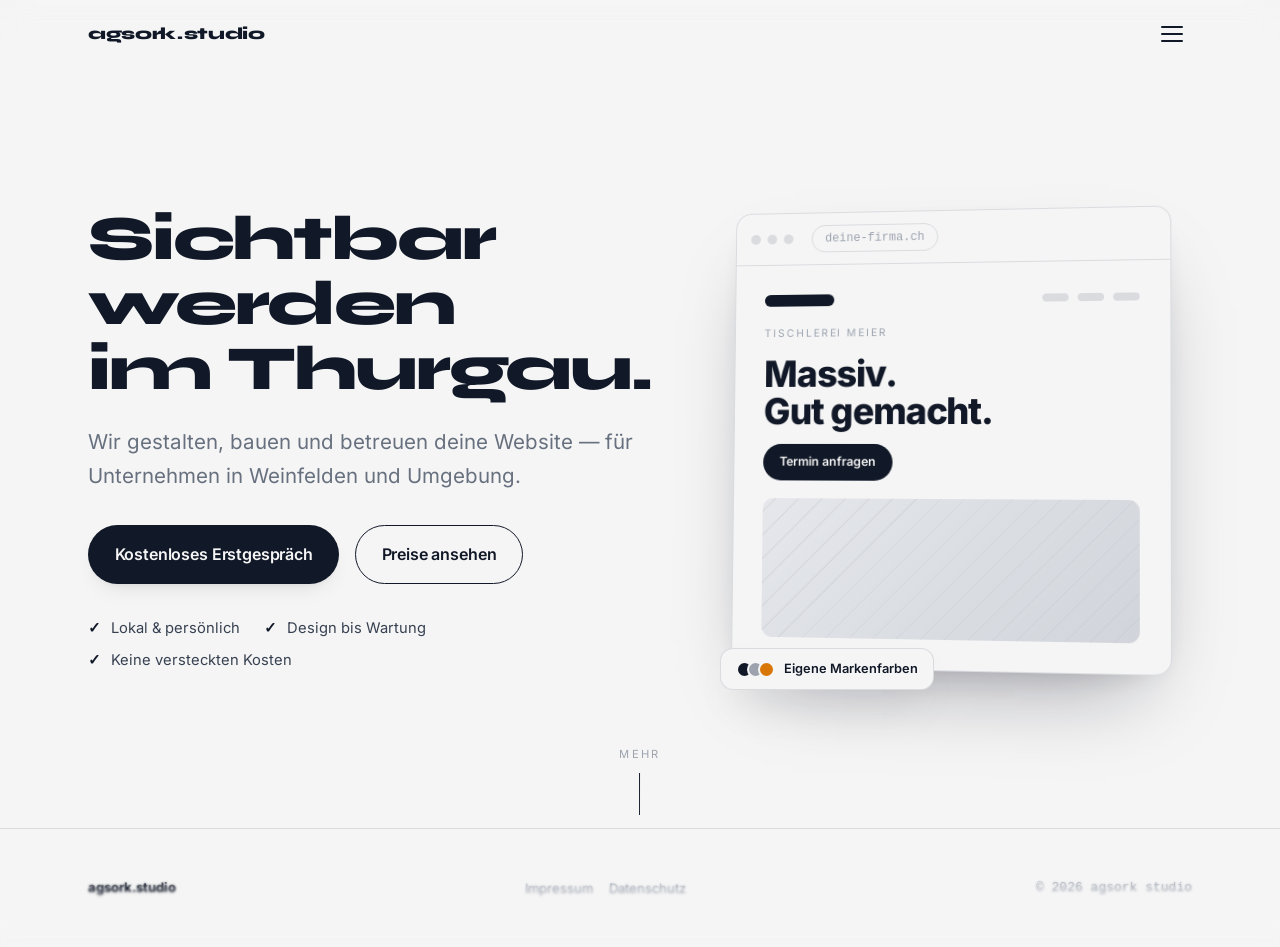
==== index.html @ 837fc0e7 "P0-3: JSON-LD Angebote/Preise korrigieren - priceRange 'ab CHF 249' -> strukturierte makesOffer (Web" ====
<!DOCTYPE html>
<html lang="de-CH">
<head>
  <meta charset="UTF-8" />
  <meta name="viewport" content="width=device-width, initial-scale=1.0" />
  <title>agsork studio — Sichtbar werden im Thurgau</title>
  <meta
    name="description"
    content="agsork studio baut visuell starke Websites für Unternehmen in Weinfelden und Umgebung — von Design bis Social Media."
  />

  <!-- Open Graph -->
  <meta property="og:type" content="website" />
  <meta property="og:url" content="https://agsork.studio/" />
  <meta property="og:title" content="agsork studio — Sichtbar werden im Thurgau" />
  <meta property="og:description" content="agsork studio baut visuell starke Websites für Unternehmen in Weinfelden und Umgebung — von Design bis Social Media." />
  <meta property="og:locale" content="de_CH" />
  <meta property="og:site_name" content="agsork studio" />
  <meta property="og:image" content="https://agsork.studio/og-image.jpg" />

  <!-- Twitter / X -->
  <meta name="twitter:card" content="summary_large_image" />
  <meta name="twitter:site" content="@AgsorkStudio" />
  <meta name="twitter:image" content="https://agsork.studio/og-image.jpg" />
  <meta name="twitter:title" content="agsork studio — Sichtbar werden im Thurgau" />
  <meta name="twitter:description" content="agsork studio baut visuell starke Websites für Unternehmen in Weinfelden und Umgebung — von Design bis Social Media." />

  <link rel="canonical" href="https://agsork.studio/" />

  <!-- Favicon: Original-Logo (PNG) -->
  <link rel="icon" type="image/png" sizes="32x32" href="/favicon-32.png?v=3" />
  <link rel="apple-touch-icon" sizes="180x180" href="/apple-touch-icon.png?v=3" />

  <!-- Schriften werden lokal gehostet (DSGVO/DSG Schweiz): @font-face in
       styles.css, Dateien unter /fonts/. Keine Anfrage an Google-Server. -->

  <link rel="stylesheet" href="/styles.css?v=1.4.9" />

  <!-- Structured Data (Local SEO): lokales Unternehmen im Thurgau -->
  <script type="application/ld+json">
  {
    "@context": "https://schema.org",
    "@type": "ProfessionalService",
    "name": "agsork studio",
    "description": "Webdesign, Entwicklung und Social Media Management für Unternehmen in Weinfelden und Umgebung.",
    "url": "https://agsork.studio/",
    "email": "adrian.kux@agsork.studio",
    "telephone": "+41 78 269 42 29",
    "image": "https://agsork.studio/og-image.jpg",
    "priceRange": "CHF 249–1499",
    "founder": { "@type": "Person", "name": "Adrian Kux" },
    "address": {
      "@type": "PostalAddress",
      "streetAddress": "Ottenbergstrasse 26",
      "postalCode": "8572",
      "addressLocality": "Berg",
      "addressRegion": "Thurgau",
      "addressCountry": "CH"
    },
    "areaServed": [
      { "@type": "City", "name": "Weinfelden" },
      { "@type": "City", "name": "Kreuzlingen" },
      { "@type": "City", "name": "Frauenfeld" },
      { "@type": "City", "name": "Romanshorn" },
      { "@type": "City", "name": "Amriswil" },
      { "@type": "AdministrativeArea", "name": "Thurgau" }
    ],
    "makesOffer": [
      {
        "@type": "Offer",
        "name": "Website — Design, Umsetzung, Hosting & Wartung",
        "priceSpecification": { "@type": "PriceSpecification", "price": 1499, "priceCurrency": "CHF" },
        "description": "Einmalig CHF 1499 für Design, Umsetzung und Go-Live, danach CHF 14.99 pro Monat für Hosting und Wartung."
      },
      {
        "@type": "Offer",
        "name": "Social Media Management",
        "priceSpecification": { "@type": "UnitPriceSpecification", "price": 249, "priceCurrency": "CHF", "unitText": "Monat" },
        "description": "Betreuung von Instagram und Facebook, ein Beitrag pro Woche im Look deiner Marke."
      }
    ]
  }
  </script>
</head>

<body>
  <!-- Skip-Link für Tastatur-/Screenreader-Nutzung -->
  <a class="skip-link" href="#main">Zum Inhalt springen</a>

  <!-- ============================================================
       KOPFZEILE / NAVIGATION
       Die volle Leiste minimiert sich beim Scrollen in die
       Liquid-Glass-Pille (.glass-dock); Refraktion via SVG-Filter
       (script.js, GlassDock), Fallback: Frosted Glass.
       ============================================================ -->
  <header class="site-header" id="siteHeader">
    <div class="container nav-shell">
      <div class="glass-dock" id="glassDock">
        <a class="wordmark" href="/" aria-label="agsork studio – Startseite">
          agsork<span class="wordmark-dot">.</span>studio
        </a>

        <button
          class="nav-toggle"
          id="navToggle"
          aria-expanded="false"
          aria-controls="menuOverlay"
          aria-haspopup="true"
          aria-label="Menü öffnen"
        >
          <span></span><span></span><span></span>
        </button>
      </div>
    </div>
  </header>

  <!-- ============================================================
       NAVIGATIONS-OVERLAY — MENÜ-LISTE
       Der Drei-Strich-Button fasst die vier Ziele zusammen und öffnet
       dieses Vollflächen-Overlay: die Ziele erscheinen als klare, grosse
       Liste (Mechanik in script.js → NavMenu). Jedes Ziel ist eine
       eigene Seite.
       ============================================================ -->
  <div class="menu-overlay" id="menuOverlay" aria-hidden="true">
    <nav class="option-wheel" id="navWheel" aria-label="Hauptnavigation">
      <a class="option-wheel__item" href="/angebot/">Angebot</a>
      <a class="option-wheel__item" href="/pricing/">Pricing</a>
      <a class="option-wheel__item" href="/portfolio/">Portfolio</a>
      <a class="option-wheel__item" href="/kontakt/">Kontakt</a>
    </nav>
  </div>

  <main id="main">
    <!-- ============================================================
         HERO — Startseite
         ============================================================ -->
    <section class="hero" id="hero">
      <div class="container hero-grid">
        <!-- Textspalte: Hierarchie-Strips (Kicker → Headline → Sub → CTA → Trust) -->
        <div class="hero-copy">
          <h1 class="hero-title reveal">Sichtbar werden im&nbsp;Thurgau.</h1>
          <p class="hero-sub reveal" style="--i: 1">
            Wir gestalten, bauen und betreuen deine Website — für Unternehmen
            in Weinfelden und Umgebung.
          </p>
          <div class="hero-actions reveal" style="--i: 2">
            <a class="btn btn-primary magnetic" href="/kontakt/">Kostenloses Erstgespräch</a>
            <a class="btn btn-ghost magnetic" href="/pricing/">Preise ansehen</a>
          </div>
          <ul class="hero-trust reveal" style="--i: 3">
            <li>Lokal &amp; persönlich</li>
            <li>Design bis Wartung</li>
            <li>Keine versteckten Kosten</li>
          </ul>
        </div>

        <!-- Visual: zeigt das Ergebnis (eine fertige Website) -->
        <div class="hero-visual reveal" style="--i: 2" aria-hidden="true">
          <div class="hv-browser">
            <div class="hv-bar">
              <span></span><span></span><span></span>
              <em class="hv-url">deine-firma.ch</em>
            </div>
            <div class="hv-page">
              <div class="hv-nav">
                <span class="hv-logo"></span>
                <span class="hv-links"><i></i><i></i><i></i></span>
              </div>
              <p class="hv-eyebrow">Tischlerei Meier</p>
              <p class="hv-title">Massiv.<br />Gut&nbsp;gemacht.</p>
              <span class="hv-cta">Termin anfragen</span>
              <div class="hv-media"></div>
            </div>
          </div>
          <div class="hv-badge">
            <span class="hv-badge-swatches"><i></i><i></i><i></i></span>
            Eigene Markenfarben
          </div>
        </div>
      </div>

      <a class="hero-scroll" href="/angebot/" aria-label="Zum Angebot">
        <span>Mehr</span>
        <span class="hero-scroll-line" aria-hidden="true"></span>
      </a>
    </section>
  </main>

  <!-- ============================================================
       FOOTER
       ============================================================ -->
  <footer class="site-footer">
    <div class="container footer-inner">
      <span class="footer-mark">agsork.studio</span>
      <nav class="footer-legal" aria-label="Rechtliches">
        <button
          class="footer-legal-link"
          type="button"
          data-modal-open="modalImpressum"
          aria-haspopup="dialog"
          aria-controls="modalImpressum"
        >Impressum</button>
        <button
          class="footer-legal-link"
          type="button"
          data-modal-open="modalDatenschutz"
          aria-haspopup="dialog"
          aria-controls="modalDatenschutz"
        >Datenschutz</button>
      </nav>
      <span class="footer-year" id="footerYear">© 2026 agsork studio</span>
    </div>
  </footer>

  <!-- ============================================================
       RECHTLICHES — MODALS (Impressum / Datenschutz)
       ============================================================ -->
  <div
    class="modal"
    id="modalImpressum"
    role="dialog"
    aria-modal="true"
    aria-labelledby="modalImpressumTitle"
    aria-hidden="true"
  >
    <div class="modal-backdrop" data-modal-close></div>
    <div class="modal-card" tabindex="-1">
      <header class="modal-head">
        <h2 class="modal-title" id="modalImpressumTitle">Impressum</h2>
        <button class="modal-close" type="button" data-modal-close aria-label="Dialog schliessen">
          <svg viewBox="0 0 24 24" fill="none" stroke="currentColor" stroke-width="2" aria-hidden="true">
            <path d="M6 6l12 12M18 6 6 18" />
          </svg>
        </button>
      </header>
      <div class="modal-body">
        <p>
          Adrian Kux<br />
          Ottenbergstrasse 26<br />
          8572 Berg, Schweiz
        </p>
        <p>
          E-Mail: <a href="mailto:adrian.kux@agsork.studio">adrian.kux@agsork.studio</a><br />
          Telefon: <a href="tel:+41782694229">078 269 42 29</a>
        </p>
      </div>
    </div>
  </div>

  <div
    class="modal"
    id="modalDatenschutz"
    role="dialog"
    aria-modal="true"
    aria-labelledby="modalDatenschutzTitle"
    aria-hidden="true"
  >
    <div class="modal-backdrop" data-modal-close></div>
    <div class="modal-card" tabindex="-1">
      <header class="modal-head">
        <h2 class="modal-title" id="modalDatenschutzTitle">Datenschutzerklärung</h2>
        <button class="modal-close" type="button" data-modal-close aria-label="Dialog schliessen">
          <svg viewBox="0 0 24 24" fill="none" stroke="currentColor" stroke-width="2" aria-hidden="true">
            <path d="M6 6l12 12M18 6 6 18" />
          </svg>
        </button>
      </header>
      <div class="modal-body">
        <h3>Verantwortliche Person</h3>
        <p>
          Adrian Kux<br />
          Ottenbergstrasse 26<br />
          8572 Berg, Schweiz<br />
          E-Mail: <a href="mailto:adrian.kux@agsork.studio">adrian.kux@agsork.studio</a>
        </p>
        <p>
          Diese Datenschutzerklärung informiert dich darüber, welche
          Personendaten beim Besuch von agsork.studio bearbeitet werden.
        </p>
        <h3>Hosting und technische Bereitstellung</h3>
        <p>
          Diese Website wird über GitHub Pages gehostet und über Cloudflare
          als Content-Delivery-Netzwerk ausgeliefert. Dabei werden automatisch
          technische Daten wie deine IP-Adresse, Browsertyp und
          Zugriffszeitpunkt in Server-Logs verarbeitet. Beide Anbieter haben
          Serverstandorte auch in den USA; eine Datenübermittlung ins Ausland
          ist damit möglich.
        </p>
        <h3>Schriften</h3>
        <p>
          Die verwendeten Schriften werden lokal von diesem Server
          ausgeliefert. Es werden dabei keine Personendaten an Dritte
          (insbesondere nicht an Google) übermittelt.
        </p>
        <h3>Kontaktaufnahme per E-Mail</h3>
        <p>
          Wenn du uns über die auf der Website angegebene E-Mail-Adresse
          kontaktierst, werden die von dir mitgeteilten Daten (z. B. Name,
          E-Mail-Adresse, Inhalt deiner Nachricht) zur Bearbeitung deiner
          Anfrage verwendet. Eingehende E-Mails an adrian.kux@agsork.studio
          werden über Cloudflare Email Routing an ein Gmail-Postfach
          (Google LLC, USA) weitergeleitet.
        </p>
        <h3>Cookies</h3>
        <p>Diese Website selbst setzt keine eigenen Cookies.</p>
        <h3>Deine Rechte</h3>
        <p>
          Du hast das Recht, Auskunft über deine bei uns bearbeiteten
          Personendaten zu verlangen sowie deren Berichtigung oder Löschung
          zu beantragen. Wende dich dazu an die oben genannte Kontaktadresse.
        </p>
        <h3>Änderungen</h3>
        <p>
          Wir behalten uns vor, diese Datenschutzerklärung anzupassen, sobald
          sich die Datenbearbeitung auf dieser Website ändert (z. B. bei
          Einführung eines Kontaktformulars oder von Analyse-Tools).
        </p>
      </div>
    </div>
  </div>

  <script src="/script.js?v=1.4.9"></script>
</body>
</html>
---- styles.css ----
/* ============================================================
   agsork studio — styles.css
   Design-System: 4 neutrale Basisfarben + 1 Amber-Akzent, der
   ausschliesslich „live/aktueller Status" bedeutet (nie CTAs).
   Fonts: 2 Familien, LOKAL gehostet (DSGVO/DSG) — Inter (Body/UI),
   Syne (Display-Headlines & Wordmark). Zahlen/Meta: System-Mono.
   ============================================================ */

/* ---------- Schriften: lokal gehostet (Variable Fonts, /fonts/) ----------
   Kein Google-Fonts-Request mehr. Inter deckt 300–800 in EINER Datei ab,
   Syne 700–800 — zusammen ~83 KB. font-display: swap → sofort lesbar. */
@font-face {
  font-family: "Inter";
  font-style: normal;
  font-weight: 300 800;
  font-display: swap;
  src: url("/fonts/Inter-Variable.woff2") format("woff2");
}
@font-face {
  font-family: "Syne";
  font-style: normal;
  font-weight: 700 800;
  font-display: swap;
  src: url("/fonts/Syne-Variable.woff2") format("woff2");
}

/* ---------- Design-Tokens ---------- */
:root {
  /* Farben — 4 neutrale Basisfarben + 1 Akzent (Aufgabe 1) */
  --c-dark: #111827;   /* Überschriften; Hintergrund CTA Typ 1; Text CTA Typ 2 */
  --c-light: #F5F5F5;  /* Seitenhintergrund; Text CTA Typ 1; Hintergrund CTA Typ 2 */
  --c-mid: #374151;    /* Fliesstext-Grundton */
  --c-muted: #9CA3AF;  /* gedämpfter Fliesstext, Labels/Captions */
  --c-border: rgba(156, 163, 175, 0.32); /* Haarlinien — Tint von --c-muted */

  /* Einzige Akzentfarbe: Amber = „live/aktueller Status", NICHT für CTAs.
     (Alternative, falls kräftiger gewünscht: #EA580C) */
  --c-warm: #D97706;
  --c-warm-soft: rgba(217, 119, 6, 0.18);

  /* Tiefe: weiche, geschichtete Schatten (10x: Depth statt flacher Borders) */
  --shadow-sm: 0 1px 2px rgba(12, 14, 24, 0.04), 0 2px 5px rgba(12, 14, 24, 0.03);
  --shadow-md: 0 10px 24px -12px rgba(12, 14, 24, 0.16), 0 3px 8px -4px rgba(12, 14, 24, 0.07);
  --shadow-lg: 0 30px 60px -26px rgba(12, 14, 24, 0.24), 0 12px 26px -16px rgba(12, 14, 24, 0.12);

  /* Typo — vier Familien mit klar begrenzten Rollen (Aufgabe 2) */
  --font-body: "Inter", -apple-system, "Segoe UI", Roboto, Helvetica, Arial, sans-serif;
  /* Brand/Kicker war Silkscreen → jetzt Inter (2-Font-Setup). Die
     Wordmark nutzt separat Syne (--font-display), siehe .wordmark. */
  --font-brand: var(--font-body);
  /* Zahlen/Meta war JetBrains Mono → System-Mono (kein Webfont). */
  --font-mono: ui-monospace, "SF Mono", "Cascadia Mono", Menlo, Consolas, monospace;
  --font-display: "Syne", sans-serif;
  --fs-hero: clamp(2.75rem, 8.5vw, 6.25rem);
  --fs-h2: clamp(2.1rem, 5.5vw, 4rem);
  --fs-h3: clamp(1.4rem, 2.6vw, 1.9rem);
  --fs-h4: clamp(1.15rem, 1.8vw, 1.35rem);
  --fs-body: clamp(1rem, 1.05vw, 1.125rem);
  --fs-lead: clamp(1.1rem, 1.6vw, 1.35rem);
  --fs-small: 0.8125rem;
  --lh-tight: 1.04;
  --lh-body: 1.65;

  /* Spacing-System */
  --space-1: 0.5rem;
  --space-2: 1rem;
  --space-3: 1.5rem;
  --space-4: 2rem;
  --space-5: 3rem;
  --space-6: 4rem;
  --space-7: 6rem;
  --space-8: 8rem;

  /* Layout */
  --maxw: 1200px;
  --gutter: clamp(1.25rem, 5vw, 3rem);
  --section-pad: clamp(4.5rem, 11vw, 9rem);
  --radius: 14px;
  --header-h: 68px;

  /* Easing — milkshake: überschwingend/federnd */
  --ease-overshoot: cubic-bezier(0.16, 1.3, 0.3, 1);
  --ease-back: cubic-bezier(0.34, 1.56, 0.64, 1);
  --ease-out: cubic-bezier(0.22, 1, 0.36, 1);
}

/* ---------- Reset & Basis ---------- */
*,
*::before,
*::after {
  box-sizing: border-box;
  margin: 0;
  padding: 0;
}

html {
  scroll-behavior: smooth;
  scroll-padding-top: calc(var(--header-h) + 12px);
  -webkit-text-size-adjust: 100%;
}

body {
  font-family: var(--font-body);
  font-size: var(--fs-body);
  line-height: var(--lh-body);
  color: var(--c-mid);
  background: var(--c-light);
  -webkit-font-smoothing: antialiased;
  text-rendering: optimizeLegibility;
  overflow-x: hidden;
}

h1, h2, h3, h4 {
  color: var(--c-dark);
  line-height: var(--lh-tight);
  font-weight: 700;
  letter-spacing: -0.02em;
}

p { text-wrap: pretty; }

a { color: inherit; text-decoration: none; }

img, svg, canvas { display: block; max-width: 100%; }

::selection { background: var(--c-dark); color: var(--c-light); }

/* Sichtbarer Fokus für Tastatur */
:focus-visible {
  outline: 2px solid var(--c-dark);
  outline-offset: 3px;
  border-radius: 4px;
}

.skip-link {
  position: fixed;
  top: -100px;
  left: var(--gutter);
  z-index: 200;
  background: var(--c-dark);
  color: var(--c-light);
  padding: 0.6rem 1rem;
  border-radius: 8px;
  font-size: var(--fs-small);
  transition: top 0.25s var(--ease-out);
}
.skip-link:focus { top: 12px; }

/* ---------- Layout-Helfer ---------- */
.container {
  width: 100%;
  max-width: var(--maxw);
  margin-inline: auto;
  padding-inline: var(--gutter);
}

.section {
  padding-block: var(--section-pad);
}

/* Unterseiten (1.4): ist ein Abschnitt das erste Element im <main>, liegt er
   direkt unter der fixen Kopfzeile → zusätzlicher oberer Abstand, damit die
   Eyebrow/Headline nicht an der Leiste klebt. Auf der Startseite ist das
   erste Element der Hero (nicht .section) → hier nicht betroffen. */
main > .section:first-child {
  padding-top: calc(var(--header-h) + clamp(2.25rem, 5vw, 4rem));
}

/* Sticky-Footer: kurze Seiten (z. B. Kontakt) sollen den Footer trotzdem
   an den unteren Rand schieben statt Leerraum darunter zu lassen. */
body {
  min-height: 100svh;
  display: flex;
  flex-direction: column;
}
main { flex: 1 0 auto; }
.site-footer { flex-shrink: 0; }

/* Abgesetzte Sektionen: KEIN eigener Grauton mehr — Rhythmus/Trennung
   ausschliesslich über Haarlinien-Borders (Aufgabe 1) */
.pricing { border-block: 1px solid var(--c-border); }
.kontakt { border-top: 1px solid var(--c-border); }

/* ---------- Buttons ---------- */
.btn {
  display: inline-flex;
  align-items: center;
  justify-content: center;
  gap: 0.5rem;
  padding: 0.95rem 1.6rem;
  font-size: var(--fs-body);
  font-weight: 600;
  letter-spacing: -0.01em;
  border-radius: 100px;
  border: 1px solid transparent;
  cursor: pointer;
  transition: transform 0.5s var(--ease-back), background 0.3s ease,
    color 0.3s ease, border-color 0.3s ease;
  will-change: transform;
}
.btn-lg { padding: 1.1rem 2.1rem; font-size: var(--fs-lead); }

.btn-primary { background: var(--c-dark); color: var(--c-light); box-shadow: var(--shadow-md); }
.btn-primary:hover { transform: translateY(-3px) scale(1.02); box-shadow: var(--shadow-lg); }

.btn-ghost {
  background: transparent;
  color: var(--c-dark);
  border-color: var(--c-dark);
}
.btn-ghost:hover { transform: translateY(-3px) scale(1.02); background: var(--c-dark); color: var(--c-light); }

.btn-text {
  display: inline-flex;
  align-items: center;
  gap: 0.4rem;
  font-weight: 500;
  color: var(--c-mid);
  position: relative;
  padding: 0.5rem 0.2rem;
}
.btn-text::after {
  content: "";
  position: absolute;
  left: 0.2rem;
  bottom: 0.25rem;
  width: 0;
  height: 1px;
  background: var(--c-dark);
  transition: width 0.4s var(--ease-out);
}
.btn-text:hover { color: var(--c-dark); }
.btn-text:hover::after { width: calc(100% - 0.4rem); }

/* ============================================================
   KOPFZEILE — GLASS DOCK
   Volle, transparente Leiste am Seitenanfang; beim Scrollen
   minimiert sie sich in eine schwebende Liquid-Glass-Pille.
   Die Refraktion (backdrop-filter: url(#glassDockFilter)) baut
   script.js (GlassDock) — hier liegen Morph & Fallback-Optik.
   ============================================================ */
.site-header {
  position: fixed;
  inset: 0 0 auto 0;
  z-index: 100;
  height: var(--header-h);
  display: flex;
  align-items: center;
  /* nur die Pille selbst fängt Klicks — die Flächen daneben
     bleiben durchklickbar, sobald die Leiste minimiert ist */
  pointer-events: none;
}

.nav-shell { display: flex; }

.glass-dock {
  pointer-events: auto;
  position: relative;
  display: flex;
  align-items: center;
  justify-content: space-between;
  width: 100%;
  max-width: 100%;
  margin-inline: auto;
  padding: 0.45rem 0;
  border-radius: 100px;
  background: transparent;
  transition:
    max-width 0.65s var(--ease-out),
    padding 0.65s var(--ease-out),
    background 0.45s ease,
    box-shadow 0.45s ease;
}

/* minimierter Zustand: schwebende Pille, mittig */
.site-header.is-condensed .glass-dock {
  max-width: 680px;
  padding: 0.6rem 1.6rem;
}

/* --- Glas-Optik der Pille (script.js setzt genau EINE Klasse) ---
   Standard: klares Liquid-Glass bei 5px — durchgehend, kein Umschalten
   beim Scrollen (siehe .glass-frost unten).
   1) .glass-frost — Standard überall: klares Glas, blur(5px)
   2) .glass-solid — ohne backdrop-filter: halbdeckende Fläche
   3) .glass-svg   — NUR wenn CFG.refraction=true (script.js): echte
                     SVG-Refraktion mit chromatischer Aberration. Sieht
                     im Stand edel aus, ruckelt/glitcht aber beim Scrollen
                     → standardmässig AUS. */
.site-header.is-condensed .glass-dock.glass-svg {
  /* wie das reactbits-Original: backgroundOpacity 0, saturation 1 —
     reine Refraktion ohne Milch-Schleier */
  background: transparent;
  -webkit-backdrop-filter: url(#glassDockFilter) saturate(1);
  backdrop-filter: url(#glassDockFilter) saturate(1);
  box-shadow:
    0 0 2px 1px color-mix(in oklch, black, transparent 85%) inset,
    0 0 10px 4px color-mix(in oklch, black, transparent 90%) inset,
    0 4px 16px rgba(17, 17, 26, 0.05),
    0 8px 24px rgba(17, 17, 26, 0.05),
    0 16px 56px rgba(17, 17, 26, 0.05),
    0 4px 16px rgba(17, 17, 26, 0.05) inset,
    0 8px 24px rgba(17, 17, 26, 0.05) inset,
    0 16px 56px rgba(17, 17, 26, 0.05) inset;
}
/* Scroll-Degrade (script.js): während des Scrollens rendert die Pille
   mit einem günstigen, fast klaren Glas (nur Hauch von Blur — bewusst
   KEIN Milchglas) — der SVG-Filter müsste sonst jeden Frame den
   kompletten Backdrop neu rastern (Software-Pfad, ruckelt). Nach
   ~150ms Ruhe kehrt die echte Refraktion zurück. */
.site-header.is-condensed .glass-dock.glass-svg.is-scrolling {
  -webkit-backdrop-filter: blur(5px) saturate(1.2);
  backdrop-filter: blur(5px) saturate(1.2);
}
/* Standard-Look: klares, durchgehendes Glas bei 5px (kein Milchglas,
   kein Umschalten). Sehr leichte weisse Grundfläche für Definition, ein
   feiner Innen-Highlight oben + dezenter Schlagschatten für die "schwebt"-
   Optik. */
.site-header.is-condensed .glass-dock.glass-frost {
  background: hsl(0 0% 100% / 0.14);
  -webkit-backdrop-filter: blur(5px) saturate(1.2);
  backdrop-filter: blur(5px) saturate(1.2);
  box-shadow:
    inset 0 1px 0 0 rgba(255, 255, 255, 0.55),
    inset 0 0 0 1px rgba(255, 255, 255, 0.22),
    0 8px 30px rgba(17, 17, 26, 0.10),
    0 2px 12px rgba(17, 17, 26, 0.06);
}
.site-header.is-condensed .glass-dock.glass-solid {
  background: rgba(245, 245, 245, 0.92);
  box-shadow: var(--shadow-md), inset 0 0 0 1px var(--c-border);
}

/* in der Pille rücken die Links etwas zusammen */
/* unsichtbares SVG mit der Filter-Definition (script.js hängt es an
   den body). display:none würde den Filter in Chromium deaktivieren. */
.glass-defs {
  position: fixed;
  inset: 0;
  width: 100%;
  height: 100%;
  opacity: 0;
  pointer-events: none;
  z-index: -1;
}

/* Kopfzeile: Wordmark in Syne (distinktive Marken-Schrift) */
.wordmark {
  font-family: var(--font-display); /* Syne — distinktive Marken-Schrift */
  font-weight: 800;
  font-size: 1.05rem;
  letter-spacing: -0.02em;
  color: var(--c-dark);
  transition: color 0.4s ease;
}
/* Punkt übernimmt die normale Wordmark-Farbe — bewusst KEIN Akzent (Aufgabe 1/3) */
.wordmark-dot { margin-inline: 1px; }

/* Drei-Strich-Button — jetzt auf ALLEN Breiten sichtbar. Er fasst die
   vier Nav-Ziele zusammen; geöffnet zeigt sie das Option-Wheel-Overlay. */
.nav-toggle {
  display: flex;
  flex-direction: column;
  gap: 5px;
  width: 40px;
  height: 40px;
  align-items: center;
  justify-content: center;
  background: none;
  border: none;
  cursor: pointer;
  z-index: 2;
}
.nav-toggle span {
  display: block;
  width: 22px;
  height: 2px;
  background: var(--c-dark);
  border-radius: 2px;
  transition: transform 0.35s var(--ease-out), opacity 0.25s ease,
    background 0.4s ease;
}

/* Menü offen: dunkles Overlay dahinter → Wortmarke + Button hell, damit
   sie lesbar bleiben; die drei Striche klappen zum × zusammen. */
.site-header.nav-open .wordmark,
.site-header.nav-open .wordmark-dot { color: var(--c-light); }
.site-header.nav-open .nav-toggle span { background: var(--c-light); }
.site-header.nav-open .nav-toggle span:nth-child(1) { transform: translateY(7px) rotate(45deg); }
.site-header.nav-open .nav-toggle span:nth-child(2) { opacity: 0; }
.site-header.nav-open .nav-toggle span:nth-child(3) { transform: translateY(-7px) rotate(-45deg); }

/* Menü offen: die Glas-Pille tritt zurück (transparent, kein Filter),
   damit sie auf dem dunklen Overlay nicht als heller Kasten stört.
   (!important gewinnt gegen die spezifischeren .glass-*-Regeln.) */
.site-header.nav-open .glass-dock {
  background: transparent !important;
  -webkit-backdrop-filter: none !important;
  backdrop-filter: none !important;
  box-shadow: none !important;
}

/* ============================================================
   NAVIGATIONS-OVERLAY + MENÜ-LISTE (1.4)
   Der Drei-Strich-Button öffnet ein dunkles Vollflächen-Overlay; die
   vier Ziele erscheinen als klare, grosse Liste (Mechanik: script.js
   → NavMenu). Kein Rad, keine Scroll-Physik — schnell & barrierefrei.
   ============================================================ */
body.menu-open { overflow: hidden; } /* Seite hinter dem Overlay einfrieren */

.menu-overlay {
  position: fixed;
  inset: 0;
  z-index: 95; /* unter Header (100) → Drei-Strich-Button bleibt oben klickbar */
  display: grid;
  place-items: center;
  /* dunkler Grund mit dezenter Vignette Richtung Menü (oben rechts) */
  background:
    radial-gradient(120% 90% at 82% 22%, rgba(31, 41, 55, 0.85), transparent 58%),
    rgba(17, 24, 39, 0.97);
  -webkit-backdrop-filter: blur(10px);
  backdrop-filter: blur(10px);
  visibility: hidden;
  opacity: 0;
  /* visibility springt erst NACH dem Ausblenden (wie bei den Modals) */
  transition: opacity 0.5s var(--ease-out), visibility 0s linear 0.5s;
}
.menu-overlay.is-open {
  visibility: visible;
  opacity: 1;
  transition: opacity 0.5s var(--ease-out);
}

/* Das Rad füllt das Overlay; die Items sind absolut positioniert und
   werden von JS (NavWheel) pro Frame transformiert. */
/* Menü-Liste: grosse Ziele, mittig gestapelt. Grosszügige Hitboxen
   (padding), deutliche Hover-/Fokus-Zustände, aktuelle Seite markiert.
   (Klassennamen .option-wheel* aus Kompatibilität beibehalten — es ist
   jetzt eine schlichte Liste, kein Rad.) */
.option-wheel {
  display: flex;
  flex-direction: column;
  align-items: center;
  justify-content: center;
  gap: clamp(0.25rem, 1.2vh, 0.9rem);
  width: 100%;
  height: 100%;
  padding: var(--gutter);
}
.option-wheel__item {
  display: block;
  padding: clamp(0.5rem, 1.5vh, 1rem) clamp(1rem, 4vw, 2rem);
  font-family: var(--font-display);
  font-size: clamp(2.1rem, 7vw, 3.4rem);
  font-weight: 700;
  line-height: 1.1;
  letter-spacing: -0.02em;
  text-decoration: none;
  color: #9aa0aa; /* gedämpft auf dunklem Grund */
  border-radius: 12px;
  transition: color 0.25s ease, transform 0.35s var(--ease-out);
}
.option-wheel__item:hover,
.option-wheel__item:focus-visible {
  color: #ffffff;
  transform: translateX(6px);
}
.option-wheel__item:focus-visible {
  outline: 2px solid var(--c-light);
  outline-offset: 6px;
}
/* aktuelle Seite: hell + Amber-Punkt-Marker */
.option-wheel__item[aria-current="page"] { color: #ffffff; }
.option-wheel__item[aria-current="page"]::before {
  content: "";
  display: inline-block;
  width: 0.5rem;
  height: 0.5rem;
  margin-right: 0.65rem;
  border-radius: 50%;
  background: var(--c-warm);
  vertical-align: middle;
}
@media (prefers-reduced-motion: reduce) {
  .option-wheel__item { transition: color 0.2s ease; }
  .option-wheel__item:hover,
  .option-wheel__item:focus-visible { transform: none; }
}

/* ============================================================
   3 — HERO
   ============================================================ */
/* Conversion-Blueprint-Hero (hell): Kicker → Headline → Sub → CTA(s) →
   Trust-Strip links, Produkt-Visual (Outcome) rechts. Klarheit vor Effekt. */
.hero {
  position: relative;
  min-height: 92svh;
  display: flex;
  align-items: center;
  overflow: hidden;
  padding-block: calc(var(--header-h) + clamp(2rem, 6vh, 4rem))
    clamp(3rem, 8vh, 5.5rem);
  /* flach im neuen System: eine helle Grundfarbe, keine zweite Tonstufe */
  background: var(--c-light);
}
.hero-grid {
  display: grid;
  grid-template-columns: 1.05fr 0.95fr;
  align-items: center;
  gap: clamp(2.5rem, 6vw, 5.5rem);
  width: 100%;
}
.hero-copy {
  position: relative;
  z-index: 2;
  max-width: 37rem;
}
/* Kicker / Positionierungs-Strip */
.hero-kicker {
  display: inline-flex;
  align-items: center;
  gap: 0.55rem;
  font-size: var(--fs-small);
  font-weight: 600;
  color: var(--c-mid);
  background: var(--c-light);
  border: 1px solid var(--c-border);
  padding: 0.4rem 0.9rem 0.4rem 0.65rem;
  border-radius: 100px;
  margin-bottom: var(--space-3);
}
.hero-kicker-dot {
  width: 7px;
  height: 7px;
  border-radius: 50%;
  background: var(--c-warm);
  box-shadow: 0 0 0 3px var(--c-warm-soft);
}
.hero-title {
  /* eigener, kleinerer Maßstab als --fs-hero: passt in die Textspalte (2 Zeilen) */
  font-size: clamp(2.4rem, 4.9vw, 4.15rem);
  font-weight: 800;
  letter-spacing: -0.035em;
  color: var(--c-dark);
  max-width: 14ch;
}
.hero-sub {
  margin-top: var(--space-3);
  font-size: var(--fs-lead);
  color: var(--c-mid);
  max-width: 42ch;
}
.hero-sub strong { color: var(--c-dark); font-weight: 600; }
.hero-actions {
  margin-top: var(--space-4);
  display: flex;
  align-items: center;
  gap: var(--space-2);
  flex-wrap: wrap;
}
/* Trust-Strip: ehrliche Signale statt erfundener Zahlen */
.hero-trust {
  margin-top: var(--space-4);
  list-style: none;
  display: flex;
  flex-wrap: wrap;
  gap: 0.5rem 1.5rem;
}
.hero-trust li {
  position: relative;
  padding-left: 1.45rem;
  font-size: 0.92rem;
  color: var(--c-mid);
}
.hero-trust li::before {
  content: "✓";
  position: absolute;
  left: 0;
  top: 0;
  color: var(--c-dark); /* neutral: Vertrauen/Bestätigung, kein „Live"-Signal */
  font-weight: 700;
}

/* ---------- Produkt-Visual: Browser-Mockup zeigt das Ergebnis ---------- */
.hero-visual {
  position: relative;
  z-index: 2;
  justify-self: center;
  width: 100%;
  max-width: 540px;
  perspective: 1400px;
}
.hv-browser {
  border: 1px solid var(--c-border);
  border-radius: 16px;
  overflow: hidden;
  background: var(--c-light);
  box-shadow: 0 40px 80px -34px rgba(12, 14, 34, 0.4),
    0 10px 30px -16px rgba(12, 14, 34, 0.16);
  transform: rotateY(-7deg) rotateX(2.5deg);
  transition: transform 0.7s var(--ease-out);
  will-change: transform;
}
.hero-visual:hover .hv-browser { transform: rotateY(-2deg) rotateX(1deg); }
.hv-bar {
  display: flex;
  align-items: center;
  gap: 7px;
  padding: 12px 15px;
  border-bottom: 1px solid var(--c-border);
}
.hv-bar > span { width: 10px; height: 10px; border-radius: 50%; background: var(--c-border); }
.hv-url {
  margin-left: 12px;
  font-style: normal;
  font-family: var(--font-mono);
  font-size: 0.76rem;
  color: var(--c-muted);
  border: 1px solid var(--c-border);
  border-radius: 100px;
  padding: 3px 13px;
}
.hv-page { padding: clamp(1.2rem, 2.6vw, 1.9rem); display: grid; gap: 0.85rem; }
.hv-nav {
  display: flex;
  align-items: center;
  justify-content: space-between;
  margin-bottom: 0.3rem;
}
.hv-logo { width: 72px; height: 12px; border-radius: 6px; background: var(--c-dark); }
.hv-links { display: flex; gap: 9px; }
.hv-links i { width: 26px; height: 8px; border-radius: 5px; background: var(--c-border); }
.hv-eyebrow {
  font-size: 0.66rem;
  letter-spacing: 0.18em;
  text-transform: uppercase;
  color: var(--c-muted);
}
.hv-title {
  font-size: clamp(1.7rem, 3.6vw, 2.3rem);
  font-weight: 800;
  letter-spacing: -0.03em;
  color: var(--c-dark);
  line-height: 1.04;
}
.hv-cta {
  justify-self: start;
  font-size: 0.78rem;
  font-weight: 600;
  color: var(--c-light);
  background: var(--c-dark);
  padding: 0.5rem 1.05rem;
  border-radius: 100px;
}
.hv-media {
  height: clamp(96px, 16vw, 140px);
  border-radius: 11px;
  margin-top: 0.3rem;
  background: linear-gradient(135deg, #e5e7eb, #d1d5db); /* neutrale Grautöne der Token-Familie */
  position: relative;
  overflow: hidden;
}
.hv-media::after {
  content: "";
  position: absolute;
  inset: 0;
  background: repeating-linear-gradient(-45deg, rgba(12, 14, 34, 0.05) 0 1px, transparent 1px 17px);
}
/* schwebende „Markenfarben"-Karte: Tiefe + zeigt das Design-Handwerk */
.hv-badge {
  position: absolute;
  left: -8px;
  bottom: -20px;
  display: inline-flex;
  align-items: center;
  gap: 0.55rem;
  background: var(--c-light);
  border: 1px solid var(--c-border);
  border-radius: 13px;
  padding: 0.6rem 0.95rem;
  box-shadow: 0 20px 44px -18px rgba(12, 14, 34, 0.34);
  font-size: 0.8rem;
  font-weight: 600;
  color: var(--c-dark);
  animation: heroFloat 6s var(--ease-out) infinite;
}
.hv-badge-swatches { display: flex; }
.hv-badge-swatches i {
  width: 17px;
  height: 17px;
  border-radius: 50%;
  border: 2px solid var(--c-light);
  margin-left: -6px;
}
.hv-badge-swatches i:nth-child(1) { background: var(--c-dark); margin-left: 0; }
.hv-badge-swatches i:nth-child(2) { background: var(--c-muted); }
.hv-badge-swatches i:nth-child(3) { background: var(--c-warm); }
@keyframes heroFloat {
  0%, 100% { transform: translateY(0); }
  50% { transform: translateY(-7px); }
}
.hero-scroll {
  position: absolute;
  bottom: clamp(0.5rem, 1.4vh, 1rem);
  left: 50%;
  transform: translateX(-50%);
  z-index: 2;
  display: flex;
  flex-direction: column;
  align-items: center;
  gap: 0.6rem;
  font-size: 0.7rem;
  letter-spacing: 0.22em;
  text-transform: uppercase;
  color: var(--c-muted);
}
.hero-scroll-line {
  width: 1px;
  height: 42px;
  background: linear-gradient(var(--c-muted), transparent);
  position: relative;
  overflow: hidden;
}
.hero-scroll-line::after {
  content: "";
  position: absolute;
  inset: 0;
  background: var(--c-dark);
  animation: scrollPulse 2.4s var(--ease-out) infinite;
}
@keyframes scrollPulse {
  0% { transform: translateY(-100%); }
  60%, 100% { transform: translateY(100%); }
}

/* ============================================================
   REVEAL-UTILITIES (Milkshake-Reveals, gestaffelt)
   ============================================================ */
.reveal {
  opacity: 0;
  transform: translateY(28px);
  transition: opacity 0.9s var(--ease-out),
    transform 0.9s var(--ease-overshoot);
  transition-delay: calc(var(--i, 0) * 90ms);
}
.reveal.is-visible {
  opacity: 1;
  transform: none;
}

/* Gegenläufiges Titel-Motiv */
.kinetic-title {
  overflow: hidden;
  font-size: var(--fs-h2);
  font-weight: 800;
  letter-spacing: -0.035em;
  margin-block: 0.2em 0.35em;
}
.kt-row {
  display: block;
  transform: translateX(-115%);
  opacity: 0;
  transition: transform 1.05s var(--ease-overshoot), opacity 0.6s ease;
}
.kt-row[data-dir="r"] { transform: translateX(115%); }
.kinetic-title.is-visible .kt-row { transform: none; opacity: 1; }
.kinetic-title.is-visible .kt-row[data-dir="r"] { transition-delay: 0.08s; }

/* "Ghost"-Zeile: ausgestanzte Outline-Type, monochrom */
.kt-ghost {
  color: transparent;
  -webkit-text-stroke: 1px var(--c-border);
  margin-top: -0.08em;
  opacity: 0.9;
}

/* ---------- Sektions-Kopf ---------- */
.section-head {
  max-width: 56ch;
  margin-bottom: clamp(2.5rem, 6vw, 4.5rem);
}
.eyebrow {
  display: inline-flex;
  align-items: center;
  gap: 0.55rem;
  font-family: var(--font-brand);
  font-size: 0.72rem;
  font-weight: 400;
  letter-spacing: 0.1em; /* Inter-Label: etwas Sperrung für den Kicker-Look */
  text-transform: uppercase;
  color: var(--c-muted);
}
.eyebrow::before {
  content: "";
  width: 6px;
  height: 6px;
  border-radius: 50%;
  background: var(--c-warm);
  box-shadow: 0 0 0 3px var(--c-warm-soft);
}
.section-lead {
  font-size: var(--fs-lead);
  color: var(--c-mid);
}

/* ---------- Typo-Rollen (Aufgabe 2) ---------- */
/* Display-Font Syne — AUSSCHLIESSLICH diese Klassen, bewusst KEINE
   pauschale h1–h4-Regel. (.hv-title und alle Karten-h3/h4 bleiben Inter.) */
.hero-title,
.kinetic-title,
.social-title,
.price-promise {
  font-family: var(--font-display);
}

/* Mono für Zahlen/Preise — nicht für ganze Sätze */
.price-amount,
.cur {
  font-family: var(--font-mono);
}
.price-sub { font-family: var(--font-mono); }
.price-sub em { font-family: var(--font-body); } /* „Hosting & Wartung" bleibt Inter */

/* ============================================================
   4.1 — WEBSITE: STICKY SCROLL-STORY
   ============================================================ */
.ws-scroll {
  position: relative;
  /* Höhe = Schritte × Viewport (siehe data-steps) */
  height: calc(4 * 92vh);
}
.ws-sticky {
  position: sticky;
  top: 0;
  height: 100vh;
  height: 100svh;
  display: flex;
  align-items: center;
}
.ws-grid {
  display: grid;
  grid-template-columns: 1fr 1fr;
  gap: clamp(2rem, 6vw, 5rem);
  align-items: center;
  width: 100%;
}
.ws-kicker {
  font-family: var(--font-brand);
  font-size: 0.72rem;
  font-weight: 400;
  letter-spacing: 0.06em;
  text-transform: uppercase;
  color: var(--c-muted);
  margin-bottom: var(--space-4);
}
.ws-steps { list-style: none; display: grid; gap: clamp(1.2rem, 3vw, 2rem); }
.ws-step {
  position: relative;
  padding-left: 3.4rem;
  opacity: 0.32;
  filter: blur(0.4px);
  transition: opacity 0.5s var(--ease-out), filter 0.5s ease,
    transform 0.6s var(--ease-overshoot);
  transform: translateY(4px);
}
.ws-step.is-active {
  opacity: 1;
  filter: none;
  transform: none;
}
.ws-num {
  position: absolute;
  left: 0;
  top: 0.15em;
  font-family: var(--font-mono);
  font-size: 0.85rem;
  font-weight: 500;
  color: var(--c-muted);
  font-variant-numeric: tabular-nums;
}
.ws-step::before {
  content: "";
  position: absolute;
  left: 1.55rem;
  top: 0.45em;
  width: 7px;
  height: 7px;
  border-radius: 50%;
  background: var(--c-border);
  transition: background 0.4s ease, transform 0.4s var(--ease-back);
}
.ws-step.is-active::before { background: var(--c-warm); transform: scale(1.5); }
.ws-step h2 { font-size: var(--fs-h3); margin-bottom: 0.3rem; }
.ws-step p { color: var(--c-mid); max-width: 38ch; }

/* Visualspalte */
.ws-visual { position: relative; }
.ws-frame {
  position: relative;
  aspect-ratio: 1 / 1;
  width: 100%;
  max-width: 480px;
  margin-inline: auto;
  border: 1px solid var(--c-border);
  border-radius: var(--radius);
  background: var(--c-light);
  box-shadow: var(--shadow-md);
  overflow: hidden;
}
.ws-vis {
  position: absolute;
  inset: 0;
  display: grid;
  place-items: center;
  opacity: 0;
  transform: scale(0.96);
  transition: opacity 0.6s var(--ease-out), transform 0.7s var(--ease-overshoot);
}
.ws-vis.is-active { opacity: 1; transform: none; }

/* 01 Design — Miniatur-Mockup nach dem .hv-browser-Muster (Aufgabe 8);
   generische Komponente .mini-browser, wird auch im Projekt-Spotlight
   (Aufgabe 11) wiederverwendet. */
.mini-browser {
  width: 100%;
  border: 1px solid var(--c-border);
  border-radius: 12px;
  overflow: hidden;
  background: var(--c-light);
  box-shadow: var(--shadow-md);
  text-align: left;
}
.ws-vis .mini-browser { width: min(74%, 340px); }
.mb-bar {
  display: flex;
  align-items: center;
  gap: 6px;
  padding: 9px 12px;
  border-bottom: 1px solid var(--c-border);
}
.mb-bar > span { width: 8px; height: 8px; border-radius: 50%; background: var(--c-border); }
.mb-url {
  margin-left: 8px;
  font-style: normal;
  font-family: var(--font-mono);
  font-size: 0.66rem;
  color: var(--c-muted);
}
.mb-page { padding: clamp(0.9rem, 2vw, 1.3rem); display: grid; gap: 0.55rem; }
.mb-eyebrow {
  font-size: 0.6rem;
  letter-spacing: 0.16em;
  text-transform: uppercase;
  color: var(--c-muted);
}
.mb-title {
  font-size: clamp(1.15rem, 2.4vw, 1.5rem);
  font-weight: 800;
  letter-spacing: -0.02em;
  line-height: 1.05;
  color: var(--c-dark);
}
.mb-cta {
  justify-self: start;
  font-size: 0.62rem;
  font-weight: 600;
  color: var(--c-light);
  background: var(--c-dark);
  padding: 0.35rem 0.8rem;
  border-radius: 100px;
}
.mb-media {
  height: clamp(56px, 9vw, 84px);
  border-radius: 8px;
  background: linear-gradient(135deg, #e5e7eb, #d1d5db);
}
/* abstrakte Platzhalter-Zeilen (für Spotlight-Visuals) */
.mb-line { display: block; border-radius: 5px; }
.mb-line--logo { width: 42%; height: 9px; background: var(--c-dark); }
.mb-line--1 { width: 74%; height: 7px; background: var(--c-muted); }
.mb-line--2 { width: 55%; height: 7px; background: var(--c-border); }

/* 02 Umsetzung */
.vis-build {
  font-family: var(--font-mono);
  font-size: clamp(0.8rem, 1.6vw, 1rem);
  color: var(--c-dark);
  display: grid;
  gap: 0.45rem;
  text-align: left;
}
.vb-indent { padding-left: 1.4rem; color: var(--c-mid); }
.vb-caret {
  width: 9px; height: 1.1em; background: var(--c-dark);
  animation: blink 1.1s steps(1) infinite; margin-left: 1.4rem;
}
@keyframes blink { 50% { opacity: 0; } }

/* 03 Hosting — SSL/Domain-Statusanzeige statt Node-Graph (Aufgabe 8) */
.vh-panel {
  width: min(78%, 360px);
  border: 1px solid var(--c-border);
  border-radius: 12px;
  background: var(--c-light);
  box-shadow: var(--shadow-md);
  overflow: hidden;
  text-align: left;
}
.vh-url {
  display: flex;
  align-items: center;
  gap: 0.5rem;
  padding: 0.8rem 1rem;
  border-bottom: 1px solid var(--c-border);
  font-family: var(--font-mono);
  font-size: 0.8rem;
  color: var(--c-dark);
}
.vh-lock { width: 14px; height: 14px; color: var(--c-dark); flex: none; }
.vh-status { list-style: none; display: grid; }
.vh-status li {
  display: flex;
  align-items: center;
  justify-content: space-between;
  padding: 0.7rem 1rem;
  font-size: 0.85rem;
  color: var(--c-mid);
}
.vh-status li + li { border-top: 1px solid var(--c-border); }
.vh-ok, .vh-live {
  font-weight: 600;
  font-size: 0.8rem;
  color: var(--c-dark);
}
.vh-ok::before { content: "✓ "; }
.vh-live { display: inline-flex; align-items: center; gap: 0.4rem; }
/* Amber-Punkt = „live" — konsistent mit dem Status-Vokabular (Aufgabe 1) */
.vh-live i {
  width: 7px;
  height: 7px;
  border-radius: 50%;
  background: var(--c-warm);
  box-shadow: 0 0 0 3px var(--c-warm-soft);
  animation: tileTagPulse 1.4s ease-in-out infinite;
}

/* 04 Wartung — „Update verfügbar → installiert"-Sequenz (Aufgabe 8).
   Basiszustände = Endzustand (installiert), damit prefers-reduced-motion
   ein sinnvolles Standbild zeigt; die Keyframes übernehmen im Loop. */
.vu-card {
  width: min(78%, 360px);
  border: 1px solid var(--c-border);
  border-radius: 12px;
  background: var(--c-light);
  box-shadow: var(--shadow-md);
  padding: 1.1rem 1.2rem 1.2rem;
  display: grid;
  gap: 0.8rem;
  text-align: left;
}
.vu-row {
  position: relative;
  display: flex;
  align-items: center;
  gap: 0.55rem;
  font-size: 0.9rem;
  font-weight: 600;
  color: var(--c-dark);
  min-height: 1.5em;
}
.vu-dot {
  width: 7px;
  height: 7px;
  border-radius: 50%;
  background: var(--c-warm);
  box-shadow: 0 0 0 3px var(--c-warm-soft);
  flex: none;
  animation: tileTagPulse 1.4s ease-in-out infinite;
}
.vu-text { position: absolute; left: 1.3rem; white-space: nowrap; }
.vu-text--avail { opacity: 0; animation: vuAvail 4.2s infinite; }
.vu-text--done { opacity: 1; animation: vuDone 4.2s infinite; }
.vu-bar {
  display: block;
  height: 4px;
  border-radius: 4px;
  background: var(--c-border);
  overflow: hidden;
}
.vu-fill {
  display: block;
  height: 100%;
  width: 100%;
  border-radius: inherit;
  background: var(--c-dark);
  animation: vuFill 4.2s var(--ease-out) infinite;
}
.vu-meta { font-size: 0.78rem; color: var(--c-muted); }
@keyframes vuFill {
  0%, 12% { width: 0; }
  62%, 100% { width: 100%; }
}
@keyframes vuAvail {
  0%, 55% { opacity: 1; }
  65%, 92% { opacity: 0; }
  100% { opacity: 1; }
}
@keyframes vuDone {
  0%, 55% { opacity: 0; }
  65%, 92% { opacity: 1; }
  100% { opacity: 0; }
}
/* Loop pausiert, solange der Schritt nicht aktiv ist (wie zuvor .vc-arc) */
.ws-vis:not(.is-active) .vu-fill,
.ws-vis:not(.is-active) .vu-text,
.ws-vis:not(.is-active) .vu-dot { animation-play-state: paused; }

/* Fortschrittsbalken */
.ws-progress {
  width: min(480px, 100%);
  margin: 1.4rem auto 0;
  height: 2px;
  background: var(--c-border);
  border-radius: 2px;
  overflow: hidden;
}
.ws-progress-fill {
  display: block;
  height: 100%;
  width: 0%;
  background: var(--c-warm);
  transition: width 0.2s linear;
}

/* ============================================================
   4.2 — SOCIAL (Angebot B) — heller Premium-Panel + Beitrags-Mockup
   ============================================================ */
.social { margin-top: clamp(3.5rem, 8vw, 6rem); }
.social-panel {
  position: relative;
  display: grid;
  grid-template-columns: 1.1fr 0.9fr;
  align-items: center;
  gap: clamp(2.5rem, 6vw, 5rem);
  padding: clamp(2rem, 5vw, 4rem);
  border: 1px solid var(--c-border);
  border-radius: clamp(20px, 3vw, 30px);
  /* neutraler Grau-Schimmer statt Akzent-Wash — Amber bleibt den
     „Live/Status"-Punkten vorbehalten (Aufgabe 1) */
  background:
    radial-gradient(60% 80% at 100% 0%, rgba(156, 163, 175, 0.12) 0%, transparent 46%),
    var(--c-light);
  box-shadow: var(--shadow-lg);
  overflow: hidden;
}
.social-copy { max-width: 42ch; }
.social-kicker {
  display: inline-flex;
  align-items: center;
  gap: 0.55rem;
  font-family: var(--font-brand);
  font-size: 0.72rem;
  font-weight: 400;
  letter-spacing: 0.05em;
  text-transform: uppercase;
  color: var(--c-mid);
  background: var(--c-light);
  border: 1px solid var(--c-border);
  padding: 0.4rem 0.9rem 0.4rem 0.65rem;
  border-radius: 100px;
  margin-bottom: var(--space-3);
}
.social-kicker-dot {
  width: 7px;
  height: 7px;
  border-radius: 50%;
  background: var(--c-warm);
  box-shadow: 0 0 0 3px var(--c-warm-soft);
}
.social-title {
  font-size: clamp(1.9rem, 3.7vw, 2.9rem);
  font-weight: 800;
  letter-spacing: -0.035em;
  line-height: 1.05;
  color: var(--c-dark);
}
.social-lead {
  margin-top: var(--space-3);
  font-size: var(--fs-lead);
  color: var(--c-mid);
  max-width: 42ch;
}
.social-lead strong { color: var(--c-dark); font-weight: 600; }
.social-points {
  margin-top: var(--space-4);
  list-style: none;
  display: flex;
  flex-wrap: wrap;
  gap: 0.5rem 1.5rem;
}
.social-points li {
  position: relative;
  padding-left: 1.45rem;
  font-size: 0.92rem;
  color: var(--c-mid);
}
.social-points li::before {
  content: "✓";
  position: absolute;
  left: 0;
  top: 0;
  color: var(--c-dark); /* neutral: Vertrauen/Bestätigung, kein „Live"-Signal */
  font-weight: 700;
}
.social-actions {
  margin-top: var(--space-5);
  display: flex;
  align-items: center;
  gap: var(--space-3);
  flex-wrap: wrap;
}
.social-price { font-size: 0.95rem; color: var(--c-muted); }
.social-price strong { color: var(--c-dark); font-weight: 700; }

/* --- Beitrags-Mockup: zeigt das Ergebnis im Marken-Look --- */
.social-visual {
  position: relative;
  justify-self: center;
  width: 100%;
  max-width: 340px;
  perspective: 1400px;
}
.sp-post {
  background: var(--c-light);
  border: 1px solid var(--c-border);
  border-radius: 18px;
  overflow: hidden;
  box-shadow: var(--shadow-md);
  transform: rotateY(-6deg) rotateX(2deg);
  transition: transform 0.7s var(--ease-out);
  will-change: transform;
}
.social-visual:hover .sp-post { transform: rotateY(-2deg) rotateX(1deg); }
.sp-head { display: flex; align-items: center; gap: 0.6rem; padding: 0.8rem 0.9rem; }
.sp-avatar {
  width: 34px;
  height: 34px;
  border-radius: 50%;
  flex: none;
  background: conic-gradient(from 210deg, var(--c-dark), var(--c-mid), var(--c-dark));
}
.sp-id { display: flex; flex-direction: column; line-height: 1.25; }
.sp-id b { font-size: 0.82rem; color: var(--c-dark); }
.sp-id i { font-style: normal; font-size: 0.7rem; color: var(--c-muted); }
.sp-more { margin-left: auto; display: flex; gap: 3px; }
.sp-more i { width: 4px; height: 4px; border-radius: 50%; background: var(--c-muted); }
.sp-media {
  position: relative;
  aspect-ratio: 4 / 5;
  display: flex;
  flex-direction: column;
  justify-content: flex-end;
  padding: 1.1rem;
  color: var(--c-light);
  background: radial-gradient(120% 80% at 80% 0%, var(--c-mid) 0%, var(--c-dark) 60%);
}
.sp-media-kick {
  font-size: 0.62rem;
  letter-spacing: 0.18em;
  text-transform: uppercase;
  color: rgba(245, 245, 245, 0.66);
  margin-bottom: 0.35rem;
}
.sp-media-title {
  font-size: clamp(1.6rem, 4vw, 2.1rem);
  font-weight: 800;
  letter-spacing: -0.03em;
  line-height: 1;
  color: var(--c-light);
}
.sp-bar {
  display: flex;
  align-items: center;
  justify-content: space-between;
  padding: 0.7rem 0.9rem 0.3rem;
}
.sp-acts { display: flex; gap: 0.7rem; }
.sp-ic { width: 20px; height: 20px; color: var(--c-dark); }
.sp-ic--like { color: var(--c-warm); }
.sp-caption {
  padding: 0.2rem 0.9rem 1rem;
  font-size: 0.78rem;
  line-height: 1.5;
  color: var(--c-mid);
}
.sp-caption b { color: var(--c-dark); font-weight: 600; }
.sp-badge {
  position: absolute;
  left: -14px;
  bottom: -16px;
  display: inline-flex;
  align-items: center;
  gap: 0.5rem;
  background: var(--c-light);
  border: 1px solid var(--c-border);
  border-radius: 12px;
  padding: 0.55rem 0.85rem;
  box-shadow: var(--shadow-md);
  font-size: 0.78rem;
  font-weight: 600;
  color: var(--c-dark);
  animation: heroFloat 6s var(--ease-out) infinite;
}
.sp-badge-dot {
  width: 7px;
  height: 7px;
  border-radius: 50%;
  background: var(--c-warm);
  animation: tileTagPulse 1.4s ease-in-out infinite;
}

/* ============================================================
   6 — PRICING
   ============================================================ */
.price-grid {
  display: grid;
  grid-template-columns: repeat(2, 1fr);
  gap: clamp(1.5rem, 4vw, 2.5rem);
  align-items: stretch;
}
.price-card {
  position: relative;
  border: 1px solid var(--c-border);
  border-radius: var(--radius);
  background: var(--c-light);
  padding: clamp(1.8rem, 4vw, 2.8rem);
  display: flex;
  flex-direction: column;
  gap: var(--space-2);
  box-shadow: var(--shadow-md);
  transition: transform 0.55s var(--ease-out), box-shadow 0.55s var(--ease-out),
    border-color 0.3s ease;
}
.price-card:hover {
  transform: translateY(-6px);
  box-shadow: var(--shadow-lg);
  border-color: rgba(156, 163, 175, 0.6); /* kräftigerer Tint von --c-muted */
}
/* .price-card--alt: kein zweiter Grauton mehr — Unterscheidung nur über
   Border/Schatten (Aufgabe 1) */
.price-card-head {
  display: flex;
  align-items: center;
  justify-content: space-between;
  margin-bottom: 0.6rem;
}
.price-card-head h2 { font-size: var(--fs-h3); }
.price-tag {
  font-family: var(--font-brand);
  font-size: 0.66rem;
  font-weight: 400;
  letter-spacing: 0.06em;
  text-transform: uppercase;
  color: var(--c-muted);
  border: 1px solid var(--c-border);
  border-radius: 100px;
  padding: 0.3rem 0.7rem;
}
.price-amount {
  font-size: clamp(2.4rem, 6vw, 3.4rem);
  font-weight: 800;
  letter-spacing: -0.04em;
  color: var(--c-dark);
  line-height: 1;
}
.price-amount .cur { font-size: 0.42em; font-weight: 600; color: var(--c-muted); vertical-align: middle; margin-right: 0.2em; }
.price-amount .dec { font-weight: 600; }
.price-amount .per { font-size: 0.36em; font-weight: 500; color: var(--c-muted); letter-spacing: -0.01em; }
.price-note { color: var(--c-muted); font-size: 0.95rem; margin-top: -0.4rem; }
.price-sub {
  margin-top: 0.6rem;
  padding: 0.9rem 1.1rem;
  border: 1px solid var(--c-border);
  border-radius: 10px;
  font-size: 0.95rem;
  color: var(--c-dark);
  display: flex;
  align-items: baseline;
  gap: 0.4rem;
  flex-wrap: wrap;
}
.price-sub .cur { font-weight: 600; color: var(--c-muted); }
.price-sub .per { color: var(--c-muted); }
.price-sub em { font-style: normal; color: var(--c-muted); margin-left: auto; }
.price-list {
  list-style: none;
  display: grid;
  gap: 0.7rem;
  margin-top: 0.8rem;
}
.price-list li {
  position: relative;
  padding-left: 1.5rem;
  color: var(--c-mid);
  font-size: 0.98rem;
}
.price-list li::before {
  content: "";
  position: absolute;
  left: 0;
  top: 0.62em;
  width: 7px;
  height: 7px;
  border-radius: 50%;
  background: var(--c-dark); /* neutral — kein „Live"-Signal (Aufgabe 1, Gruppe B) */
}
.price-card .btn { margin-top: auto; align-self: flex-start; }

.price-promise {
  margin-top: clamp(2.5rem, 6vw, 4rem);
  text-align: center;
  font-size: clamp(1.4rem, 3.6vw, 2.2rem);
  font-weight: 700;
  letter-spacing: -0.025em;
  color: var(--c-dark);
}
.price-promise span {
  display: block;
  font-size: var(--fs-small);
  font-weight: 600;
  letter-spacing: 0.18em;
  text-transform: uppercase;
  color: var(--c-muted);
  margin-bottom: 0.6rem;
}

/* ============================================================
   7 — PORTFOLIO
   ============================================================ */
.tile-grid {
  display: grid;
  grid-template-columns: repeat(3, 1fr);
  gap: clamp(1rem, 2.5vw, 1.6rem);
}
.tile {
  position: relative;
  aspect-ratio: 4 / 3;
  border-radius: var(--radius);
  background: var(--c-light);
  border: 1px solid var(--c-border);
  overflow: hidden;
  box-shadow: var(--shadow-sm);
  /* Milkshake: Masken-Reveal + leichter Spring-Scale */
  clip-path: inset(0 100% 0 0 round var(--radius));
  transform: scale(0.96);
  transition: clip-path 1s var(--ease-out), transform 1s var(--ease-overshoot);
  transition-delay: calc(var(--i, 0) * 110ms);
}
.tile::before {
  /* dezentes diagonales Liniengewebe, monochrom */
  content: "";
  position: absolute;
  inset: 0;
  background-image: repeating-linear-gradient(
    -45deg,
    var(--c-border) 0 1px,
    transparent 1px 22px
  );
  opacity: 0.6;
}
/* Lade-Shimmer: heller Lichtstreifen wandert über die „In Arbeit"-Felder
   (gestaffelt über --i), signalisiert „wird gerade gebaut". */
.tile::after {
  content: "";
  position: absolute;
  inset: 0 auto 0 0;
  width: 60%;
  z-index: 1;
  pointer-events: none;
  background: linear-gradient(
    100deg,
    transparent 0%,
    rgba(255, 255, 255, 0.82) 50%,
    transparent 100%
  );
  transform: translateX(-160%) skewX(-12deg);
  animation: tileShimmer 2.6s ease-in-out infinite;
  animation-delay: calc(var(--i, 0) * 0.3s);
}
@keyframes tileShimmer {
  0% { transform: translateX(-160%) skewX(-12deg); }
  55%, 100% { transform: translateX(300%) skewX(-12deg); }
}
.tile--wide { grid-column: span 2; aspect-ratio: 8 / 3; }
.tile-tag {
  position: absolute;
  left: 1rem;
  bottom: 1rem;
  z-index: 2; /* über dem Shimmer – bleibt lesbar */
  display: inline-flex;
  align-items: center;
  gap: 0.45rem;
  font-size: 0.72rem;
  font-weight: 600;
  letter-spacing: 0.14em;
  text-transform: uppercase;
  color: var(--c-muted);
  background: rgba(245, 245, 245, 0.8);
  backdrop-filter: blur(2px);
  -webkit-backdrop-filter: blur(2px);
  padding: 0.32rem 0.72rem;
  border-radius: 100px;
}
/* pulsierender Punkt = „in Bearbeitung" */
.tile-tag::before {
  content: "";
  width: 6px;
  height: 6px;
  border-radius: 50%;
  background: var(--c-warm);
  animation: tileTagPulse 1.4s ease-in-out infinite;
}
@keyframes tileTagPulse {
  0%, 100% { opacity: 1; transform: scale(1); }
  50% { opacity: 0.3; transform: scale(0.6); }
}
.reveal-group.is-visible .tile {
  clip-path: inset(0 0 0 0 round var(--radius));
  transform: scale(1);
}
/* ============================================================
   7b — PROJEKT-SPOTLIGHT (Aufgabe 11, Milkshake-Prinzip)
   Fixer Ghost-Titel (natives position: sticky) + einzeln über
   Scroll-Progress einfliegende, leicht rotierte Visuals.
   Kein Wheel-Hijacking, keine eigene Scroll-Engine.
   ============================================================ */
.project-spotlight {
  position: relative;
  min-height: 200vh;
  margin-top: clamp(2.5rem, 6vw, 4rem);
}
.project-spotlight-sticky {
  position: sticky;
  top: var(--header-h);
  height: calc(100vh - var(--header-h));
  height: calc(100svh - var(--header-h));
  display: grid;
  place-items: center;
  overflow: hidden;
}
.project-spotlight-head {
  position: relative;
  z-index: 1;
  text-align: center;
  padding-inline: var(--gutter);
}
.ps-tag {
  display: inline-block;
  font-family: var(--font-brand);
  font-size: 0.7rem;
  font-weight: 400;
  letter-spacing: 0.06em;
  text-transform: uppercase;
  color: var(--c-muted);
  margin-bottom: 0.9rem;
}
.ps-title { margin: 0; }
/* Umriss-Optik wie .kt-ghost — Fallback: normale dunkle Headline,
   falls text-stroke nicht unterstützt wird (Titel bleibt lesbar). */
.ps-title-ghost {
  display: block;
  font-size: clamp(2.4rem, 7vw, 5rem);
  font-weight: 800;
  letter-spacing: -0.035em;
  line-height: 1.05;
  color: var(--c-dark);
}
@supports (-webkit-text-stroke: 1px black) {
  .ps-title-ghost {
    color: transparent;
    -webkit-text-stroke: 1px var(--c-muted);
  }
}
.ps-links { margin-top: 1.2rem; display: inline-flex; gap: 0.6rem; }
.ps-links[hidden] { display: none; }
.ps-link {
  font-size: 0.8rem;
  font-weight: 600;
  color: var(--c-muted);
  border: 1px solid var(--c-border);
  border-radius: 100px;
  padding: 0.4rem 1rem;
  pointer-events: none; /* Platzhalter-Chips, solange kein echtes Projekt */
}
.project-spotlight-images {
  position: absolute;
  inset: 0;
  z-index: 2;
  pointer-events: none;
}
/* Reveal-Mechanik: Masken-Reveal + Feder-Rotation, die sich vom grösseren
   Startwinkel auf den finalen --rot einpendelt (analog .tile-Reveal). */
.ps-img {
  position: absolute;
  margin: 0;
  opacity: 0;
  transform: translateY(80px) rotate(calc(var(--rot, 0deg) * 3)) scale(0.9);
  clip-path: inset(12% round 16px);
  transition: opacity 0.65s var(--ease-out),
    clip-path 0.9s var(--ease-out),
    transform 1.05s var(--ease-overshoot);
  will-change: transform, opacity;
}
.ps-img.is-in {
  opacity: 1;
  transform: translateY(0) rotate(var(--rot, 0deg)) scale(1);
  /* negatives Inset, damit die Karten-Schatten nicht abgeschnitten werden */
  clip-path: inset(-60px round 0px);
}
.ps-img:nth-child(1) { left: 5%; top: 9%; width: min(420px, 44%); }
.ps-img:nth-child(2) { right: 9%; top: 15%; width: min(200px, 23%); }
.ps-img:nth-child(3) { left: 33%; bottom: 7%; width: min(320px, 34%); }
.ps-img .mini-browser { width: 100%; }

/* abstrakte Platzhalter-Visuals (keine Stockfotos) */
.mini-phone {
  width: 100%;
  aspect-ratio: 9 / 17;
  border: 1px solid var(--c-border);
  border-radius: 22px;
  background: var(--c-light);
  box-shadow: var(--shadow-md);
  padding: 1.6rem 0.9rem 1rem;
  display: grid;
  gap: 0.55rem;
  align-content: start;
  position: relative;
}
.mp-notch {
  position: absolute;
  top: 9px;
  left: 50%;
  transform: translateX(-50%);
  width: 34%;
  height: 6px;
  border-radius: 100px;
  background: var(--c-border);
}
.mini-phone .mb-media { height: 44%; }
.mini-type {
  width: 100%;
  aspect-ratio: 4 / 3;
  border: 1px solid var(--c-border);
  border-radius: 16px;
  background: var(--c-light);
  box-shadow: var(--shadow-md);
  display: grid;
  place-content: center;
  gap: 1rem;
  text-align: center;
}
.mt-glyph {
  font-size: clamp(2.6rem, 6vw, 4rem);
  font-weight: 800;
  letter-spacing: -0.04em;
  color: var(--c-dark);
  line-height: 1;
}
.mt-swatches { display: flex; gap: 0.5rem; justify-content: center; }
.mt-swatches i { width: 18px; height: 18px; border-radius: 50%; }
.mt-swatches i:nth-child(1) { background: var(--c-dark); }
.mt-swatches i:nth-child(2) { background: var(--c-mid); }
.mt-swatches i:nth-child(3) { background: var(--c-muted); }
/* 4. Swatch zeigt exemplarisch den Akzent-Ton (vgl. .hv-badge-swatches) */
.mt-swatches i:nth-child(4) { background: var(--c-warm); }

/* ============================================================
   8 — KONTAKT
   ============================================================ */
.contact-grid {
  display: grid;
  /* aktuell nur eine Karte (E-Mail): zentriert, angenehme Breite.
     Sobald wieder mehrere Kanäle verlinkt sind: repeat(3, 1fr) */
  grid-template-columns: minmax(0, 480px);
  justify-content: center;
  gap: clamp(1rem, 2.5vw, 1.6rem);
}
.contact-item {
  position: relative;
  display: flex;
  flex-direction: column;
  gap: 0.4rem;
  padding: clamp(1.4rem, 3vw, 2rem);
  border: 1px solid var(--c-border);
  border-radius: var(--radius);
  background: var(--c-light);
  box-shadow: var(--shadow-sm);
  transition: transform 0.5s var(--ease-back), border-color 0.3s ease,
    background 0.3s ease, box-shadow 0.5s var(--ease-out);
  will-change: transform;
}
.contact-item:hover {
  transform: translateY(-4px);
  border-color: var(--c-dark);
  box-shadow: var(--shadow-lg);
}
.contact-label {
  font-size: var(--fs-small);
  letter-spacing: 0.16em;
  text-transform: uppercase;
  color: var(--c-muted);
}
.contact-value {
  font-size: clamp(1.1rem, 2vw, 1.45rem);
  font-weight: 600;
  color: var(--c-dark);
  letter-spacing: -0.02em;
}
.contact-arrow {
  position: absolute;
  top: clamp(1.4rem, 3vw, 2rem);
  right: clamp(1.4rem, 3vw, 2rem);
  color: var(--c-muted);
  transition: transform 0.4s var(--ease-back), color 0.3s ease;
}
.contact-item:hover .contact-arrow { transform: translate(3px, -3px); color: var(--c-dark); }
.contact-cta { margin-top: clamp(2.5rem, 6vw, 4rem); text-align: center; }

/* ============================================================
   FOOTER
   ============================================================ */
.site-footer {
  border-top: 1px solid var(--c-border);
  padding-block: var(--space-5);
}
.footer-inner {
  display: flex;
  align-items: center;
  justify-content: space-between;
  gap: var(--space-2);
  flex-wrap: wrap;
}
.footer-mark {
  font-family: var(--font-brand);
  font-weight: 700;
  font-size: 0.82rem;
  color: var(--c-dark);
  letter-spacing: 0;
}
.footer-year {
  font-family: var(--font-mono);
  font-size: var(--fs-small);
  color: var(--c-muted);
}

/* Footer: Rechtliches — Buttons im Look der übrigen Footer-Metazeilen,
   öffnen die Dialoge unten (Impressum / Datenschutz) */
.footer-legal {
  display: inline-flex;
  align-items: center;
  gap: var(--space-2);
}
.footer-legal-link {
  border: 0;
  background: none;
  padding: 0;
  font-family: var(--font-body);
  font-size: var(--fs-small);
  color: var(--c-muted);
  cursor: pointer;
  transition: color 0.3s ease;
}
.footer-legal-link:hover { color: var(--c-dark); }

/* ============================================================
   RECHTLICHES — MODALS (Impressum / Datenschutz)
   Overlay-Muster wie beim Mobile-Menü: aria-hidden + .is-open
   steuert das JS. Farben ausschliesslich aus den bestehenden
   Tokens; der Scrim ist ein Tint von --c-dark (wie --c-border
   ein Tint von --c-muted ist).
   ============================================================ */
body.modal-open { overflow: hidden; } /* Seite hinter dem Dialog einfrieren */

.modal {
  position: fixed;
  inset: 0;
  z-index: 300; /* über Header (100) und Skip-Link (200) */
  display: grid;
  place-items: center;
  padding: var(--gutter);
  visibility: hidden;
  /* Scrim und Karte blenden einzeln ein — KEINE Opacity auf dem Wrapper:
     eine laufende Opacity-Transition auf dem Vorfahren würde den
     backdrop-filter des Scrims erst nach Transitionsende „einschnappen"
     lassen (Backdrop-Root). visibility springt erst NACH dem Ausblenden. */
  transition: visibility 0s linear 0.3s;
}
.modal.is-open {
  visibility: visible;
  transition: visibility 0s;
}

.modal-backdrop {
  position: absolute;
  inset: 0;
  background: rgba(17, 24, 39, 0); /* Tint von --c-dark, blendet via .is-open ein */
  -webkit-backdrop-filter: blur(0px);
  backdrop-filter: blur(0px);
  cursor: pointer;
  transition: background 0.3s var(--ease-out),
    -webkit-backdrop-filter 0.3s var(--ease-out),
    backdrop-filter 0.3s var(--ease-out);
}
.modal.is-open .modal-backdrop {
  background: rgba(17, 24, 39, 0.55);
  -webkit-backdrop-filter: blur(4px);
  backdrop-filter: blur(4px);
}

.modal-card {
  position: relative;
  display: flex;
  flex-direction: column;
  width: min(600px, 100%);
  max-height: calc(100vh - var(--gutter) * 2);
  max-height: calc(100dvh - var(--gutter) * 2);
  background: var(--c-light);
  border: 1px solid var(--c-border);
  border-radius: var(--radius);
  box-shadow: var(--shadow-lg);
  overflow: hidden; /* Radius bleibt auch am scrollenden Inhalt sauber */
  opacity: 0;
  transform: translateY(16px) scale(0.98);
  transition: opacity 0.3s var(--ease-out), transform 0.5s var(--ease-out);
}
.modal.is-open .modal-card {
  opacity: 1;
  transform: none;
}

.modal-head {
  display: flex;
  align-items: center;
  justify-content: space-between;
  gap: var(--space-2);
  padding: clamp(1.4rem, 3vw, 1.9rem) clamp(1.5rem, 4vw, 2.4rem);
  border-bottom: 1px solid var(--c-border);
}
.modal-title {
  font-family: var(--font-display);
  font-size: clamp(1.3rem, 2.4vw, 1.7rem);
  letter-spacing: -0.01em;
}

.modal-close {
  flex: none;
  display: inline-flex;
  align-items: center;
  justify-content: center;
  width: 2.4rem;
  height: 2.4rem;
  border: 1px solid var(--c-border);
  border-radius: 100px;
  background: none;
  color: var(--c-mid);
  cursor: pointer;
  transition: background 0.3s ease, color 0.3s ease, border-color 0.3s ease;
}
.modal-close:hover {
  background: var(--c-dark);
  border-color: var(--c-dark);
  color: var(--c-light);
}
.modal-close svg { width: 1rem; height: 1rem; }

.modal-body {
  overflow-y: auto;
  padding: clamp(1.4rem, 3vw, 1.9rem) clamp(1.5rem, 4vw, 2.4rem) clamp(1.8rem, 4vw, 2.4rem);
  font-size: 0.98rem;
}
.modal-body p + p { margin-top: var(--space-2); }
.modal-body h3 {
  font-size: 1.02rem;
  margin: var(--space-3) 0 0.45rem;
}
.modal-body h3:first-child { margin-top: 0; }
.modal-body a {
  text-decoration: underline;
  text-underline-offset: 3px;
  text-decoration-color: var(--c-muted);
  transition: color 0.3s ease, text-decoration-color 0.3s ease;
}
.modal-body a:hover {
  color: var(--c-dark);
  text-decoration-color: currentColor;
}

/* ============================================================
   CURSOR-SPOTLIGHT-TEXTMASKE (Aufgabe 5)
   Zwei deckungsgleiche Textebenen: Basis gedimmt, Overlay in
   --c-mid nur im Radius um den Cursor sichtbar (Maske).
   JS aktiviert .spotlight-on nur bei feinem Pointer + Motion-OK.
   ============================================================ */
@property --r {
  syntax: "<length>";
  inherits: true;
  initial-value: 0px;
}
.spotlight-on {
  position: relative;
  /* Fallback ohne color-mix: voller Kontrast */
  color: var(--c-mid);
  /* Gedimmte Basis — bewusst NICHT reines --c-muted: die Mischung mit
     --c-mid hält den Fliesstext über 4.5:1 Kontrast (Lighthouse/AA),
     wirkt aber weiterhin klar gedämpft gegenüber dem Spotlight. */
  color: color-mix(in srgb, var(--c-mid) 52%, var(--c-muted));
}
.spotlight-on::after {
  /* „/ ''" = leerer Alternativtext → Screenreader lesen nichts doppelt */
  content: attr(data-text) / "";
  position: absolute;
  inset: 0;
  color: var(--c-mid);
  pointer-events: none;
  -webkit-mask-image: radial-gradient(
    circle var(--r, 0px) at var(--x, 50%) var(--y, 50%),
    #000 0%, #000 55%, transparent 100%
  );
  mask-image: radial-gradient(
    circle var(--r, 0px) at var(--x, 50%) var(--y, 50%),
    #000 0%, #000 55%, transparent 100%
  );
  /* Radius wächst schnell (JS setzt --r-speed: 0.2s) und
     klingt langsam ab (0.9s) — via registriertem @property --r */
  transition: --r var(--r-speed, 0.9s) var(--ease-out);
}

/* Nur für Screenreader sichtbar (Ghost-Titel im Projekt-Spotlight) */
.sr-only {
  position: absolute;
  width: 1px;
  height: 1px;
  padding: 0;
  margin: -1px;
  overflow: hidden;
  clip: rect(0 0 0 0);
  white-space: nowrap;
  border: 0;
}

/* ============================================================
   RESPONSIVE
   ============================================================ */
@media (max-width: 900px) {
  .price-grid { grid-template-columns: 1fr; }

  /* Hero stapelt: Text zuerst (Headline-First), Visual darunter */
  .hero { min-height: auto; padding-block: calc(var(--header-h) + 2.5rem) 3.5rem; }
  .hero-grid { grid-template-columns: 1fr; gap: clamp(2.5rem, 8vw, 3.5rem); }
  .hero-copy { max-width: 40rem; }
  .hero-visual { max-width: 440px; justify-self: start; }
  .hv-browser { transform: none; }
  .hero-visual:hover .hv-browser { transform: none; }

  /* Social-Panel stapelt: Text zuerst, Beitrag darunter */
  .social-panel { grid-template-columns: 1fr; gap: clamp(2.5rem, 8vw, 3rem); }
  .social-copy { max-width: none; }
  .social-visual { max-width: 320px; justify-self: start; }
  .sp-post { transform: none; }
  .social-visual:hover .sp-post { transform: none; }

  /* Scroll-Story → kompakte, statische Schrittliste: kein Sticky, kein
     Scroll-Jacking (4×88vh), kein separates Visual. Alle Schritte sofort
     lesbar, Reihenfolge bleibt 01→04. */
  .ws-scroll { height: auto; }
  .ws-sticky { position: static; display: block; height: auto; min-height: 0; }
  .ws-grid { grid-template-columns: 1fr; gap: 0; }
  .ws-visual { display: none; }
  .ws-step { opacity: 1; filter: none; transform: none; }
  .ws-step::before,
  .ws-step.is-active::before { background: var(--c-warm); transform: none; }

  /* Projekt-Spotlight → statische, gestapelte Spalte: kein Sticky,
     keine Rotation, alles sofort sichtbar (Muster wie .ws-scroll) */
  .project-spotlight { min-height: 0; }
  .project-spotlight-sticky {
    position: static;
    height: auto;
    display: block;
    overflow: visible;
    padding-block: var(--space-4) 0;
  }
  .project-spotlight-images {
    position: static;
    inset: auto;
    display: grid;
    gap: var(--space-3);
    justify-items: center;
    margin-top: var(--space-4);
  }
  .project-spotlight-images .ps-img {
    position: static;
    width: min(420px, 100%);
    opacity: 1 !important;
    /* !important: gewinnt auch gegen die reduced-motion-Regel —
       auf Mobile gibt es NIE Rotation */
    transform: none !important;
    clip-path: none !important;
    transition: none;
  }
}

@media (max-width: 760px) {
  /* Engerer Sektionsrhythmus: app-artig statt riesiger Leerflächen */
  :root { --section-pad: clamp(3.25rem, 12vw, 4.5rem); }

  /* Deko, die auf klein nur stört: Ghost-Titelzeile, Scroll-Hinweis,
     Maus-Hinweis (es gibt keine Maus) */
  .hero-scroll { display: none; }
  .kt-ghost { display: none; }

  /* minimierte Pille auf Mobile: volle Container-Breite, kompakter */
  .site-header.is-condensed .glass-dock {
    max-width: 100%;
    padding: 0.35rem 0.5rem 0.35rem 1.1rem;
  }

  .tile-grid { grid-template-columns: repeat(2, 1fr); }
  .tile--wide { grid-column: span 2; }
  .contact-grid { grid-template-columns: 1fr; }
}

@media (max-width: 460px) {
  .hero-actions { flex-direction: column; align-items: stretch; }
  .hero-actions .btn { width: 100%; }
  .tile-grid { grid-template-columns: 1fr; }
  .tile, .tile--wide { aspect-ratio: 5 / 3; grid-column: auto; }
}

/* ============================================================
   BARRIEREFREIHEIT: prefers-reduced-motion
   Alle nicht-essenziellen Animationen aus → statische Zustände.
   ============================================================ */
@media (prefers-reduced-motion: reduce) {
  html { scroll-behavior: auto; }

  *,
  *::before,
  *::after {
    animation-duration: 0.001ms !important;
    animation-iteration-count: 1 !important;
    transition-duration: 0.001ms !important;
  }

  /* Reveals sofort sichtbar */
  .reveal { opacity: 1 !important; transform: none !important; }
  .kt-row { opacity: 1 !important; transform: none !important; }
  .tile { clip-path: none !important; transform: none !important; }

  /* Hero-Scroll-Puls aus */
  .hero-scroll-line::after { display: none; }

  /* Modals: ohne Ausblende-Verzögerung sofort da/weg (die globale
     Regel oben nullt nur die Dauer, nicht das visibility-Delay) */
  .modal { transition-delay: 0s !important; }

  /* Spotlight-Maske aus → Text direkt in vollem Kontrast (Aufgabe 5) */
  .spotlight-on { color: var(--c-mid) !important; }
  .spotlight-on::after { display: none !important; }

  /* Projekt-Spotlight: Bilder sofort in Endposition & -rotation,
     kein Einflug, kein gestaffeltes Timing (Aufgabe 11) */
  .ps-img {
    opacity: 1 !important;
    clip-path: none !important;
    transform: rotate(var(--rot, 0deg)) !important;
  }
}

/* ============================================================
   GRADUAL BLUR (Viewport-Ränder)
   Progressiver Weichzeichner am unteren (und oberen) Rand:
   mehrere gestaffelte backdrop-filter-Ebenen, jede über eine
   mask-image-Rampe auf ihr Band begrenzt. Geometrie, Masken und
   Blur-Stärken baut script.js (GradualBlur) — hier nur die
   Grundhaltung, damit die Ebenen nie Interaktionen blockieren.
   ============================================================ */
.gradual-blur,
.gradual-blur * { pointer-events: none; }
.gradual-blur-inner {
  position: relative;
  width: 100%;
  height: 100%;
}
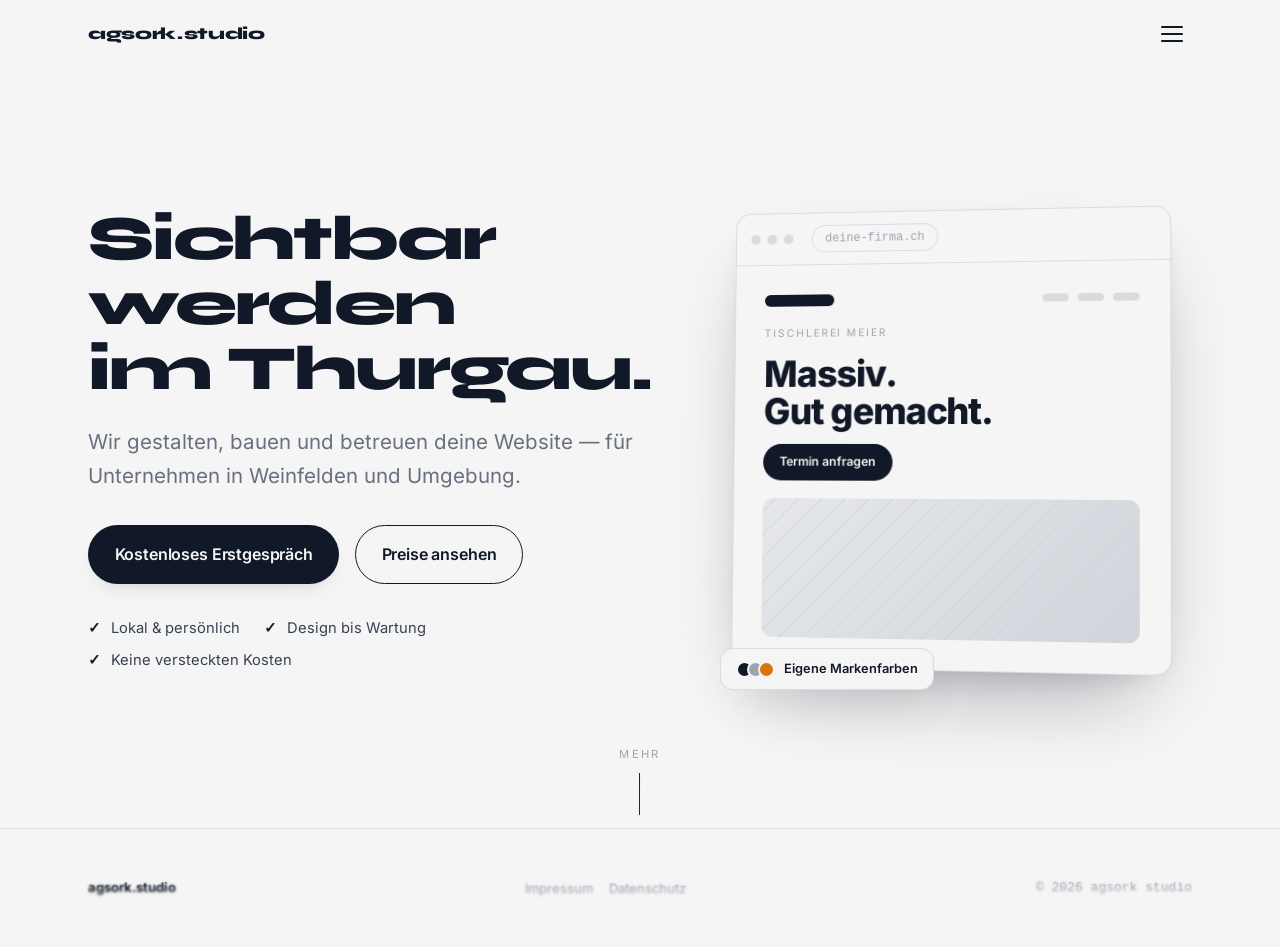
==== commit a557cd42: "P1-5: Kontakt — WhatsApp, Telefon & Anfrage-Formular - WhatsApp-CTA (wa.me/41782694229, vorausgefuel" ====
--- a/index.html
+++ b/index.html
@@ -34,7 +34,7 @@
   <!-- Schriften werden lokal gehostet (DSGVO/DSG Schweiz): @font-face in
        styles.css, Dateien unter /fonts/. Keine Anfrage an Google-Server. -->
 
-  <link rel="stylesheet" href="/styles.css?v=1.4.9" />
+  <link rel="stylesheet" href="/styles.css?v=1.4.10" />
 
   <!-- Structured Data (Local SEO): lokales Unternehmen im Thurgau -->
   <script type="application/ld+json">
@@ -319,6 +319,6 @@
     </div>
   </div>
 
-  <script src="/script.js?v=1.4.9"></script>
+  <script src="/script.js?v=1.4.10"></script>
 </body>
 </html>
--- a/styles.css
+++ b/styles.css
@@ -1725,6 +1725,69 @@
 }
 .contact-item:hover .contact-arrow { transform: translate(3px, -3px); color: var(--c-dark); }
 .contact-cta { margin-top: clamp(2.5rem, 6vw, 4rem); text-align: center; }
+
+/* ---------- Kontakt: Layout, Kanäle & Anfrage-Formular (1.4) ---------- */
+.contact-layout {
+  display: grid;
+  grid-template-columns: 1.3fr 0.7fr;
+  gap: clamp(1.5rem, 4vw, 3rem);
+  align-items: start;
+}
+.contact-channels { display: grid; gap: clamp(0.8rem, 2vw, 1rem); }
+
+.contact-form { display: grid; gap: var(--space-3); }
+.form-field { display: grid; gap: 0.4rem; }
+.form-field label {
+  font-size: var(--fs-small);
+  font-weight: 600;
+  letter-spacing: 0.02em;
+  color: var(--c-mid);
+}
+.form-optional { font-weight: 400; color: var(--c-muted); }
+.form-field input,
+.form-field textarea {
+  width: 100%;
+  font: inherit;
+  font-size: var(--fs-body);
+  color: var(--c-dark);
+  background: var(--c-light);
+  border: 1px solid var(--c-border);
+  border-radius: 10px;
+  padding: 0.8rem 1rem;
+  transition: border-color 0.25s ease, box-shadow 0.25s ease;
+}
+.form-field textarea { resize: vertical; min-height: 8rem; }
+.form-field input:focus,
+.form-field textarea:focus {
+  outline: none;
+  border-color: var(--c-dark);
+  box-shadow: 0 0 0 3px rgba(17, 24, 39, 0.08);
+}
+.form-field input:user-invalid,
+.form-field textarea:user-invalid { border-color: #b91c1c; }
+/* Honeypot: für Menschen unsichtbar (nicht display:none) */
+.form-hp {
+  position: absolute;
+  left: -9999px;
+  width: 1px;
+  height: 1px;
+  opacity: 0;
+  pointer-events: none;
+}
+.contact-form .btn { justify-self: start; }
+.form-status { font-size: 0.95rem; min-height: 1.2em; }
+.form-status--ok { color: #15803d; }
+.form-status--err { color: #b91c1c; }
+.form-fallback { font-size: var(--fs-small); color: var(--c-muted); }
+.form-fallback a {
+  color: var(--c-dark);
+  text-decoration: underline;
+  text-underline-offset: 3px;
+}
+
+@media (max-width: 760px) {
+  .contact-layout { grid-template-columns: 1fr; }
+}
 
 /* ============================================================
    FOOTER
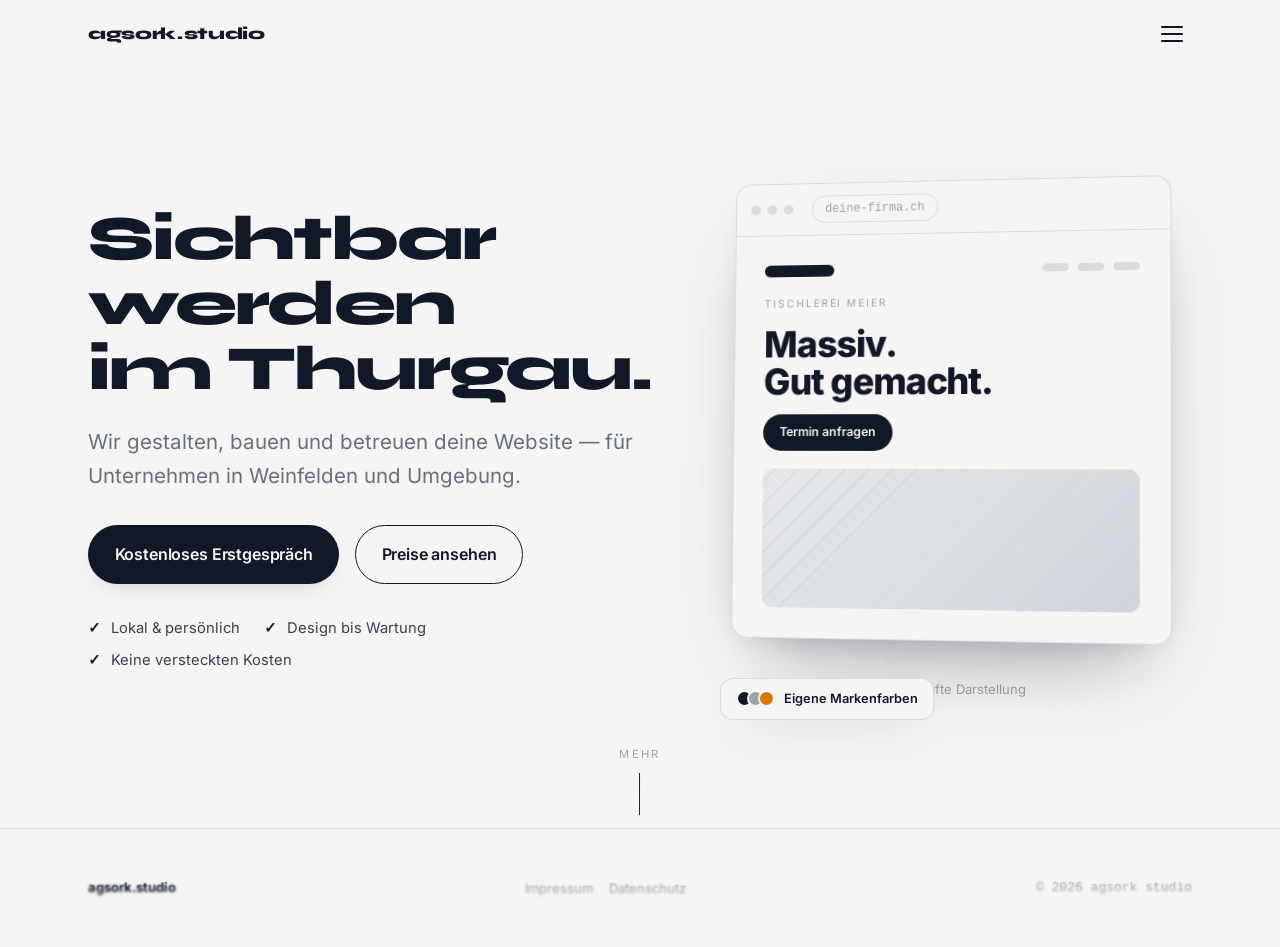
==== commit 50e735db: "P1-6: Portfolio selbstbewusster + Hero-Mockup gekennzeichnet - Portfolio-Lead einladend statt reiner" ====
--- a/index.html
+++ b/index.html
@@ -34,7 +34,7 @@
   <!-- Schriften werden lokal gehostet (DSGVO/DSG Schweiz): @font-face in
        styles.css, Dateien unter /fonts/. Keine Anfrage an Google-Server. -->
 
-  <link rel="stylesheet" href="/styles.css?v=1.4.10" />
+  <link rel="stylesheet" href="/styles.css?v=1.4.11" />
 
   <!-- Structured Data (Local SEO): lokales Unternehmen im Thurgau -->
   <script type="application/ld+json">
@@ -176,6 +176,7 @@
             <span class="hv-badge-swatches"><i></i><i></i><i></i></span>
             Eigene Markenfarben
           </div>
+          <p class="hv-note">Beispielhafte Darstellung</p>
         </div>
       </div>
 
@@ -319,6 +320,6 @@
     </div>
   </div>
 
-  <script src="/script.js?v=1.4.10"></script>
+  <script src="/script.js?v=1.4.11"></script>
 </body>
 </html>
--- a/styles.css
+++ b/styles.css
@@ -1788,6 +1788,24 @@
 @media (max-width: 760px) {
   .contact-layout { grid-template-columns: 1fr; }
 }
+
+/* Hero-Mockup: Hinweis „beispielhafte Darstellung" (1.4) */
+.hv-note {
+  margin-top: 2.4rem;
+  text-align: center;
+  font-size: var(--fs-small);
+  color: var(--c-muted);
+}
+
+/* Portfolio: einladender CTA-Block zur Kontaktseite (1.4) */
+.portfolio-cta {
+  margin-top: clamp(2rem, 5vw, 3.5rem);
+  display: grid;
+  gap: 1rem;
+  justify-items: center;
+  text-align: center;
+}
+.portfolio-cta p { color: var(--c-mid); max-width: 46ch; }
 
 /* ============================================================
    FOOTER
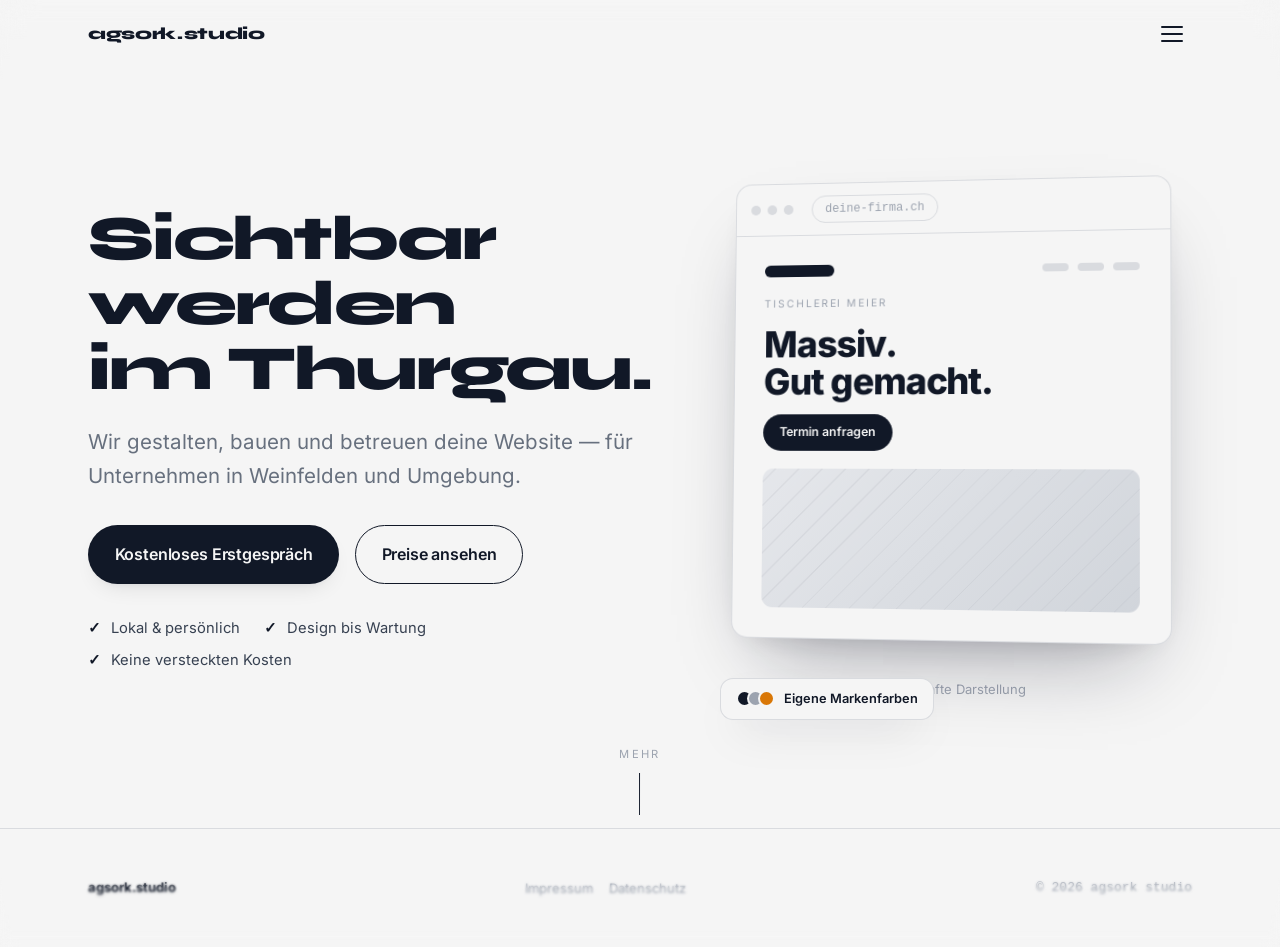
==== commit b32235d2: "Datenschutz: Kontaktformular + WhatsApp ergaenzt; Formular-TODO - Datenschutz-Modal in allen Dateien" ====
--- a/index.html
+++ b/index.html
@@ -33,6 +33,10 @@
 
   <!-- Schriften werden lokal gehostet (DSGVO/DSG Schweiz): @font-face in
        styles.css, Dateien unter /fonts/. Keine Anfrage an Google-Server. -->
+
+  <!-- Font-Preload: kritische Schriften früh anfordern -->
+  <link rel="preload" href="/fonts/Inter-Variable.woff2" as="font" type="font/woff2" crossorigin />
+  <link rel="preload" href="/fonts/Syne-Variable.woff2" as="font" type="font/woff2" crossorigin />
 
   <link rel="stylesheet" href="/styles.css?v=1.4.11" />
 
@@ -302,6 +306,22 @@
           werden über Cloudflare Email Routing an ein Gmail-Postfach
           (Google LLC, USA) weitergeleitet.
         </p>
+        <h3>Kontaktformular</h3>
+        <p>
+          Das Kontaktformular auf der Kontakt-Seite wird über den
+          Drittanbieter Formspree (Formspree, Inc., USA) verarbeitet und an
+          uns weitergeleitet. Dabei werden die von dir eingegebenen Daten
+          (Name, E-Mail-Adresse, ggf. Unternehmen, Nachricht) an Formspree
+          übermittelt. Eine Datenübermittlung in die USA ist damit möglich.
+        </p>
+        <h3>WhatsApp</h3>
+        <p>
+          Der WhatsApp-Link in der Kontakt-Sektion öffnet einen Chat über
+          WhatsApp (Meta Platforms Ireland Ltd. bzw. Meta Platforms, Inc.,
+          USA). Für die Kommunikation darüber gelten die
+          Datenschutzbestimmungen von WhatsApp/Meta; wir haben auf die
+          dortige Datenverarbeitung keinen Einfluss.
+        </p>
         <h3>Cookies</h3>
         <p>Diese Website selbst setzt keine eigenen Cookies.</p>
         <h3>Deine Rechte</h3>
@@ -314,7 +334,7 @@
         <p>
           Wir behalten uns vor, diese Datenschutzerklärung anzupassen, sobald
           sich die Datenbearbeitung auf dieser Website ändert (z. B. bei
-          Einführung eines Kontaktformulars oder von Analyse-Tools).
+          Einführung von Analyse-Tools oder weiteren Drittdiensten).
         </p>
       </div>
     </div>
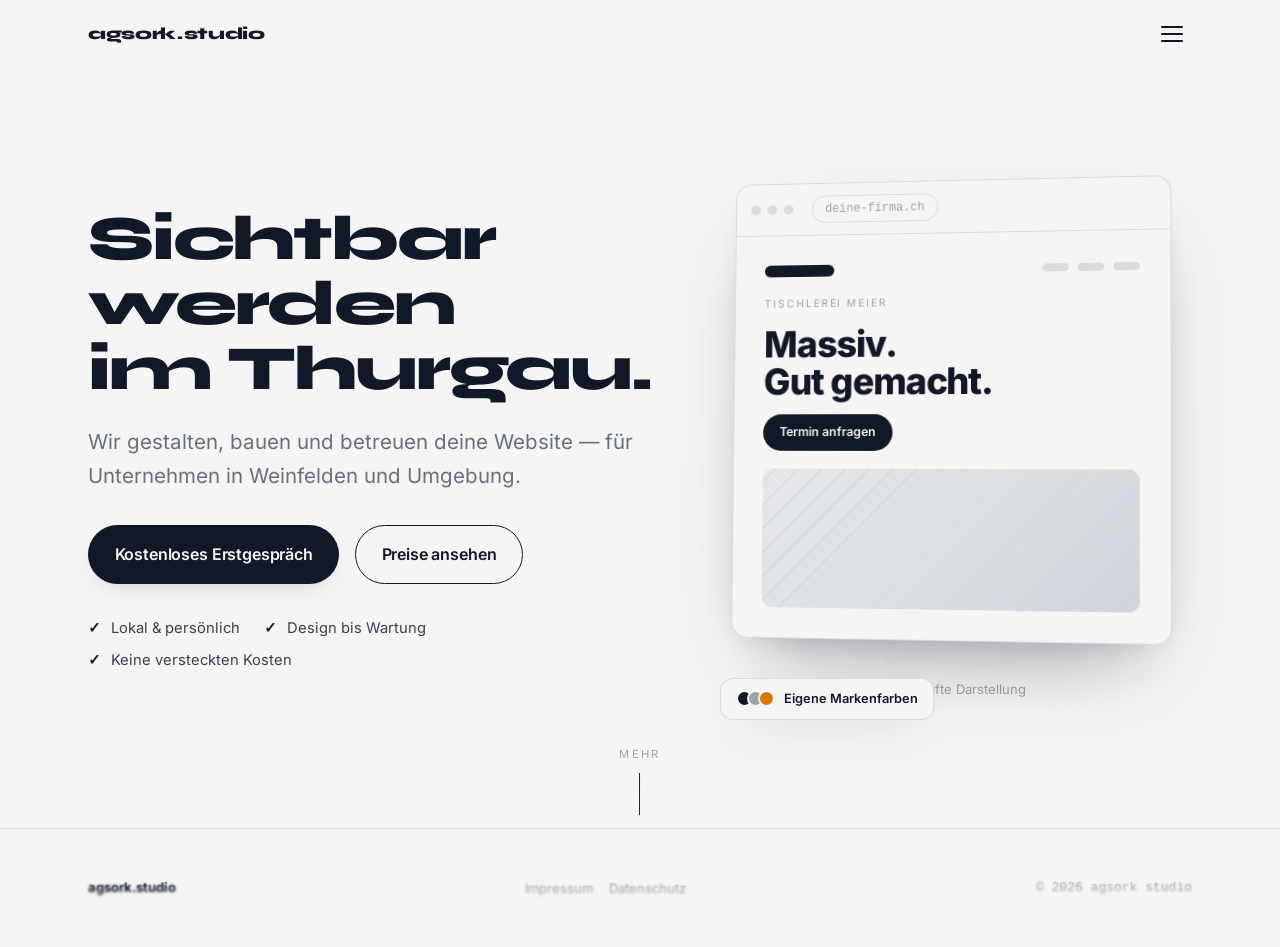
==== commit 4e7838f1: "Polish 1.4: Sprachkonsistenz, a11y & Meta-Tags - Pricing -> Preise (Menue in allen Seiten, plus Titl" ====
--- a/index.html
+++ b/index.html
@@ -3,6 +3,7 @@
 <head>
   <meta charset="UTF-8" />
   <meta name="viewport" content="width=device-width, initial-scale=1.0" />
+  <meta name="theme-color" content="#111827" />
   <title>agsork studio — Sichtbar werden im Thurgau</title>
   <meta
     name="description"
@@ -17,10 +18,11 @@
   <meta property="og:locale" content="de_CH" />
   <meta property="og:site_name" content="agsork studio" />
   <meta property="og:image" content="https://agsork.studio/og-image.jpg" />
+  <meta property="og:image:width" content="1200" />
+  <meta property="og:image:height" content="630" />
 
   <!-- Twitter / X -->
   <meta name="twitter:card" content="summary_large_image" />
-  <meta name="twitter:site" content="@AgsorkStudio" />
   <meta name="twitter:image" content="https://agsork.studio/og-image.jpg" />
   <meta name="twitter:title" content="agsork studio — Sichtbar werden im Thurgau" />
   <meta name="twitter:description" content="agsork studio baut visuell starke Websites für Unternehmen in Weinfelden und Umgebung — von Design bis Social Media." />
@@ -128,7 +130,7 @@
   <div class="menu-overlay" id="menuOverlay" aria-hidden="true">
     <nav class="option-wheel" id="navWheel" aria-label="Hauptnavigation">
       <a class="option-wheel__item" href="/angebot/">Angebot</a>
-      <a class="option-wheel__item" href="/pricing/">Pricing</a>
+      <a class="option-wheel__item" href="/pricing/">Preise</a>
       <a class="option-wheel__item" href="/portfolio/">Portfolio</a>
       <a class="option-wheel__item" href="/kontakt/">Kontakt</a>
     </nav>
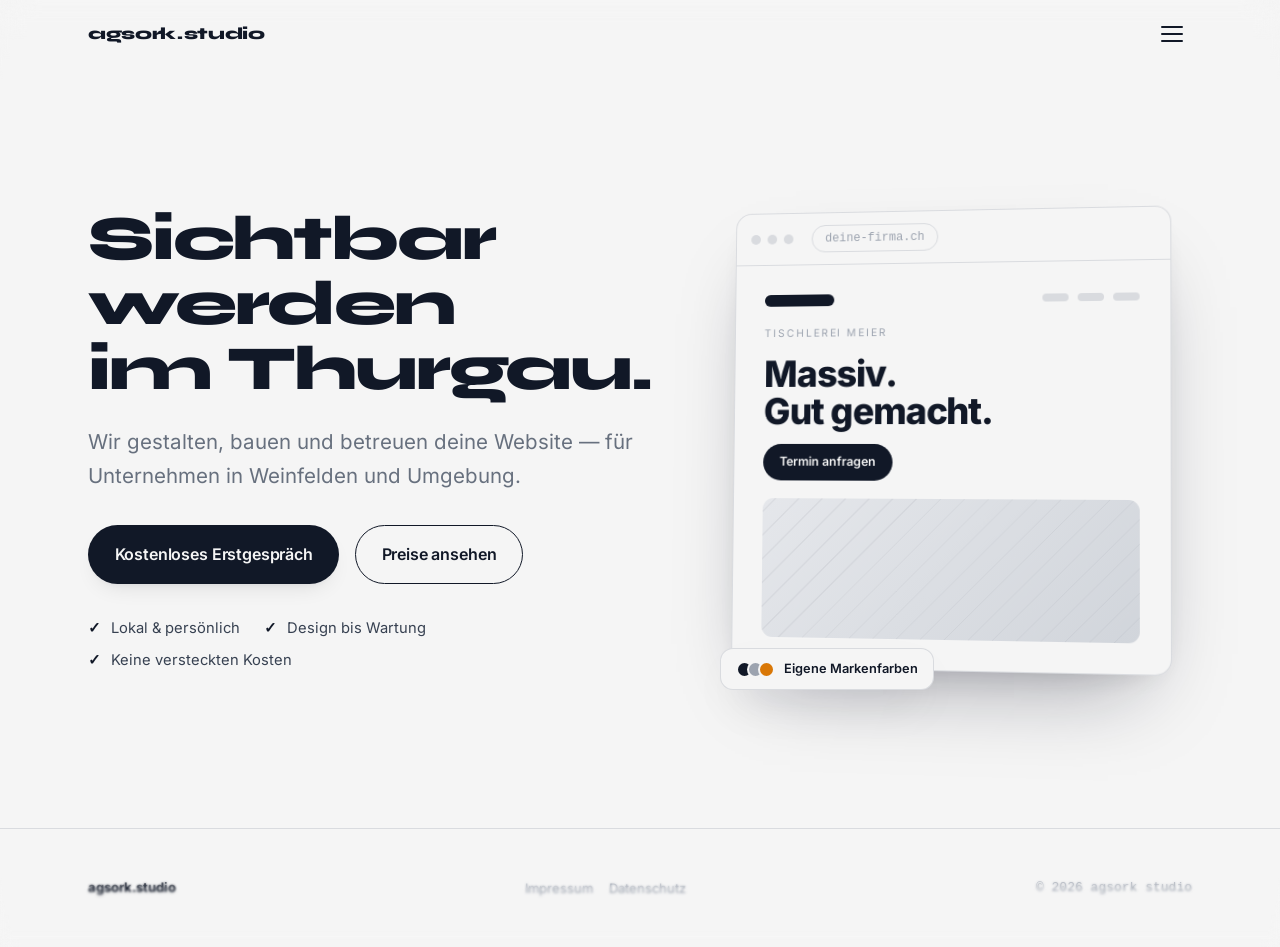
==== commit 5c0e6283: "Feinschliff: Scrollhinweis/Mockup-Note raus, Menü-Punkt & Eyebrows - Home: "Mehr"-Scrollhinweis entf" ====
--- a/index.html
+++ b/index.html
@@ -40,7 +40,7 @@
   <link rel="preload" href="/fonts/Inter-Variable.woff2" as="font" type="font/woff2" crossorigin />
   <link rel="preload" href="/fonts/Syne-Variable.woff2" as="font" type="font/woff2" crossorigin />
 
-  <link rel="stylesheet" href="/styles.css?v=1.4.11" />
+  <link rel="stylesheet" href="/styles.css?v=1.4.12" />
 
   <!-- Structured Data (Local SEO): lokales Unternehmen im Thurgau -->
   <script type="application/ld+json">
@@ -182,14 +182,8 @@
             <span class="hv-badge-swatches"><i></i><i></i><i></i></span>
             Eigene Markenfarben
           </div>
-          <p class="hv-note">Beispielhafte Darstellung</p>
         </div>
       </div>
-
-      <a class="hero-scroll" href="/angebot/" aria-label="Zum Angebot">
-        <span>Mehr</span>
-        <span class="hero-scroll-line" aria-hidden="true"></span>
-      </a>
     </section>
   </main>
 
@@ -342,6 +336,6 @@
     </div>
   </div>
 
-  <script src="/script.js?v=1.4.11"></script>
+  <script src="/script.js?v=1.4.12"></script>
 </body>
 </html>
--- a/styles.css
+++ b/styles.css
@@ -479,7 +479,10 @@
   margin-right: 0.65rem;
   border-radius: 50%;
   background: var(--c-warm);
+  /* auf die Mitte der Grossbuchstaben ausrichten (statt x-Höhe);
+     em skaliert mit der Menü-Schriftgrösse, bleibt also über alle Breiten mittig */
   vertical-align: middle;
+  transform: translateY(-0.1em);
 }
 @media (prefers-reduced-motion: reduce) {
   .option-wheel__item { transition: color 0.2s ease; }
@@ -1787,14 +1790,6 @@
 
 @media (max-width: 760px) {
   .contact-layout { grid-template-columns: 1fr; }
-}
-
-/* Hero-Mockup: Hinweis „beispielhafte Darstellung" (1.4) */
-.hv-note {
-  margin-top: 2.4rem;
-  text-align: center;
-  font-size: var(--fs-small);
-  color: var(--c-muted);
 }
 
 /* Portfolio: einladender CTA-Block zur Kontaktseite (1.4) */
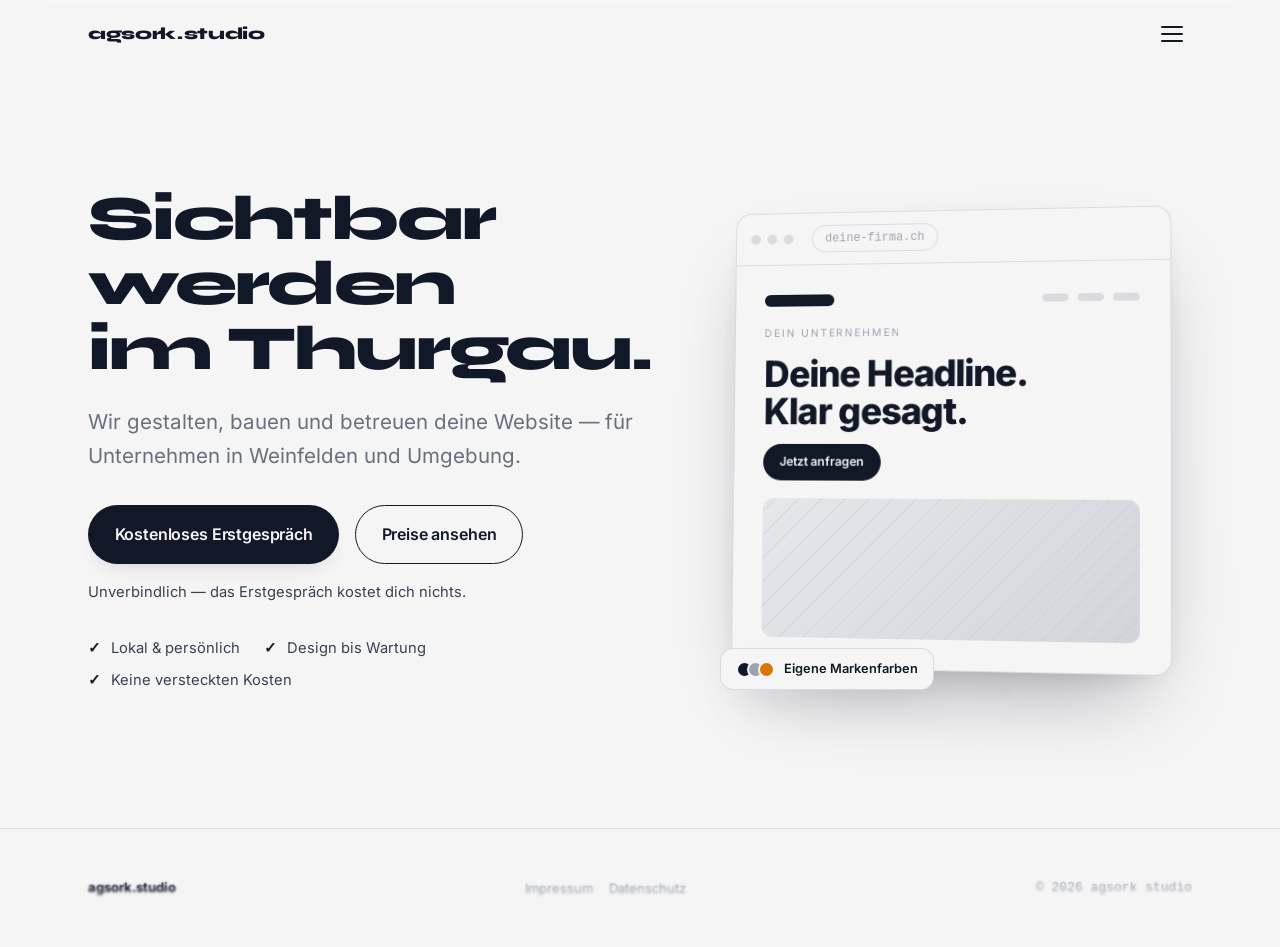
==== commit 53bc8595: "v1.5: Hero entfiktionalisieren + Micro-Trust-Zeile Motiviert durch Vergleich mit Squarespace/Wix-Her" ====
--- a/index.html
+++ b/index.html
@@ -40,7 +40,7 @@
   <link rel="preload" href="/fonts/Inter-Variable.woff2" as="font" type="font/woff2" crossorigin />
   <link rel="preload" href="/fonts/Syne-Variable.woff2" as="font" type="font/woff2" crossorigin />
 
-  <link rel="stylesheet" href="/styles.css?v=1.4.12" />
+  <link rel="stylesheet" href="/styles.css?v=1.5.0" />
 
   <!-- Structured Data (Local SEO): lokales Unternehmen im Thurgau -->
   <script type="application/ld+json">
@@ -153,6 +153,9 @@
             <a class="btn btn-primary magnetic" href="/kontakt/">Kostenloses Erstgespräch</a>
             <a class="btn btn-ghost magnetic" href="/pricing/">Preise ansehen</a>
           </div>
+          <p class="hero-microtrust reveal" style="--i: 2.5">
+            Unverbindlich — das Erstgespräch kostet dich nichts.
+          </p>
           <ul class="hero-trust reveal" style="--i: 3">
             <li>Lokal &amp; persönlich</li>
             <li>Design bis Wartung</li>
@@ -172,9 +175,9 @@
                 <span class="hv-logo"></span>
                 <span class="hv-links"><i></i><i></i><i></i></span>
               </div>
-              <p class="hv-eyebrow">Tischlerei Meier</p>
-              <p class="hv-title">Massiv.<br />Gut&nbsp;gemacht.</p>
-              <span class="hv-cta">Termin anfragen</span>
+              <p class="hv-eyebrow">Dein Unternehmen</p>
+              <p class="hv-title">Deine Headline.<br />Klar&nbsp;gesagt.</p>
+              <span class="hv-cta">Jetzt anfragen</span>
               <div class="hv-media"></div>
             </div>
           </div>
@@ -336,6 +339,6 @@
     </div>
   </div>
 
-  <script src="/script.js?v=1.4.12"></script>
+  <script src="/script.js?v=1.5.0"></script>
 </body>
 </html>
--- a/styles.css
+++ b/styles.css
@@ -560,6 +560,12 @@
   align-items: center;
   gap: var(--space-2);
   flex-wrap: wrap;
+}
+/* Micro-Trust: Risiko-Abbau direkt unter dem CTA */
+.hero-microtrust {
+  margin-top: var(--space-2);
+  font-size: 0.92rem;
+  color: var(--c-mid);
 }
 /* Trust-Strip: ehrliche Signale statt erfundener Zahlen */
 .hero-trust {
